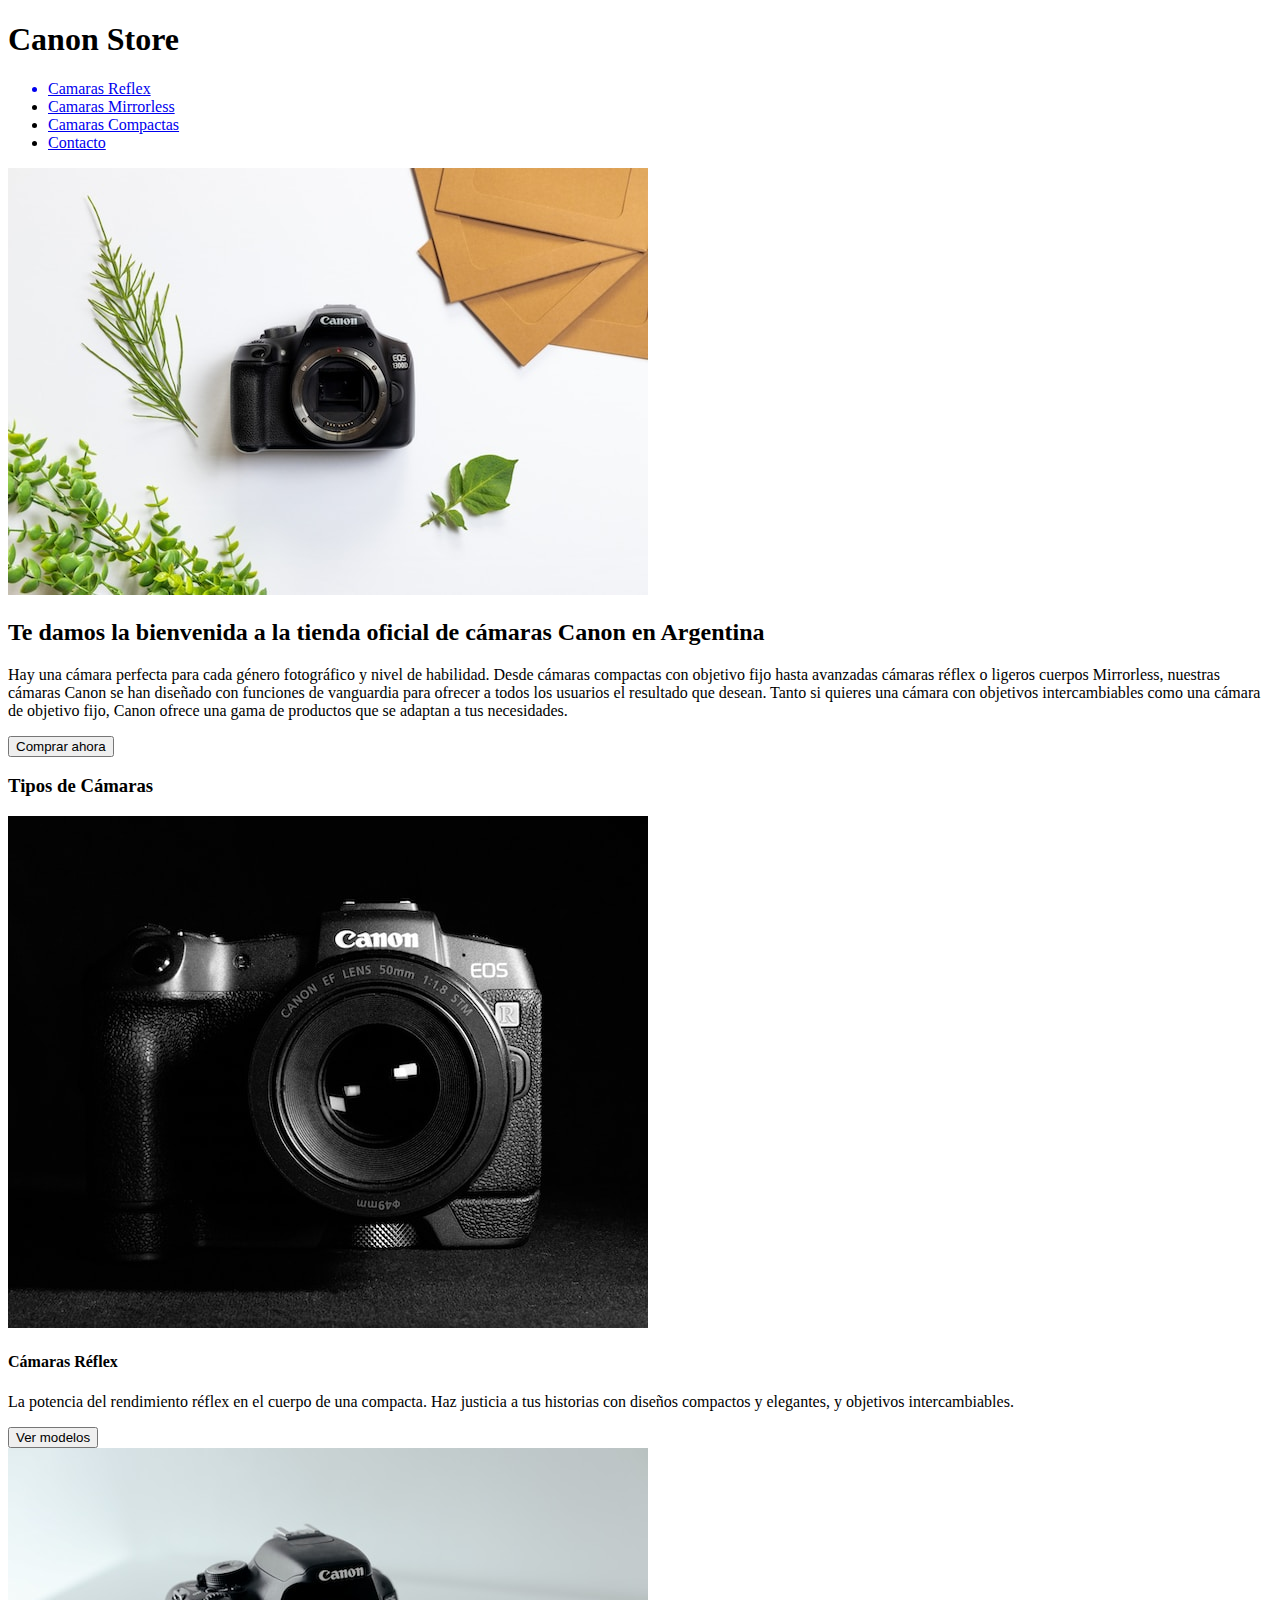
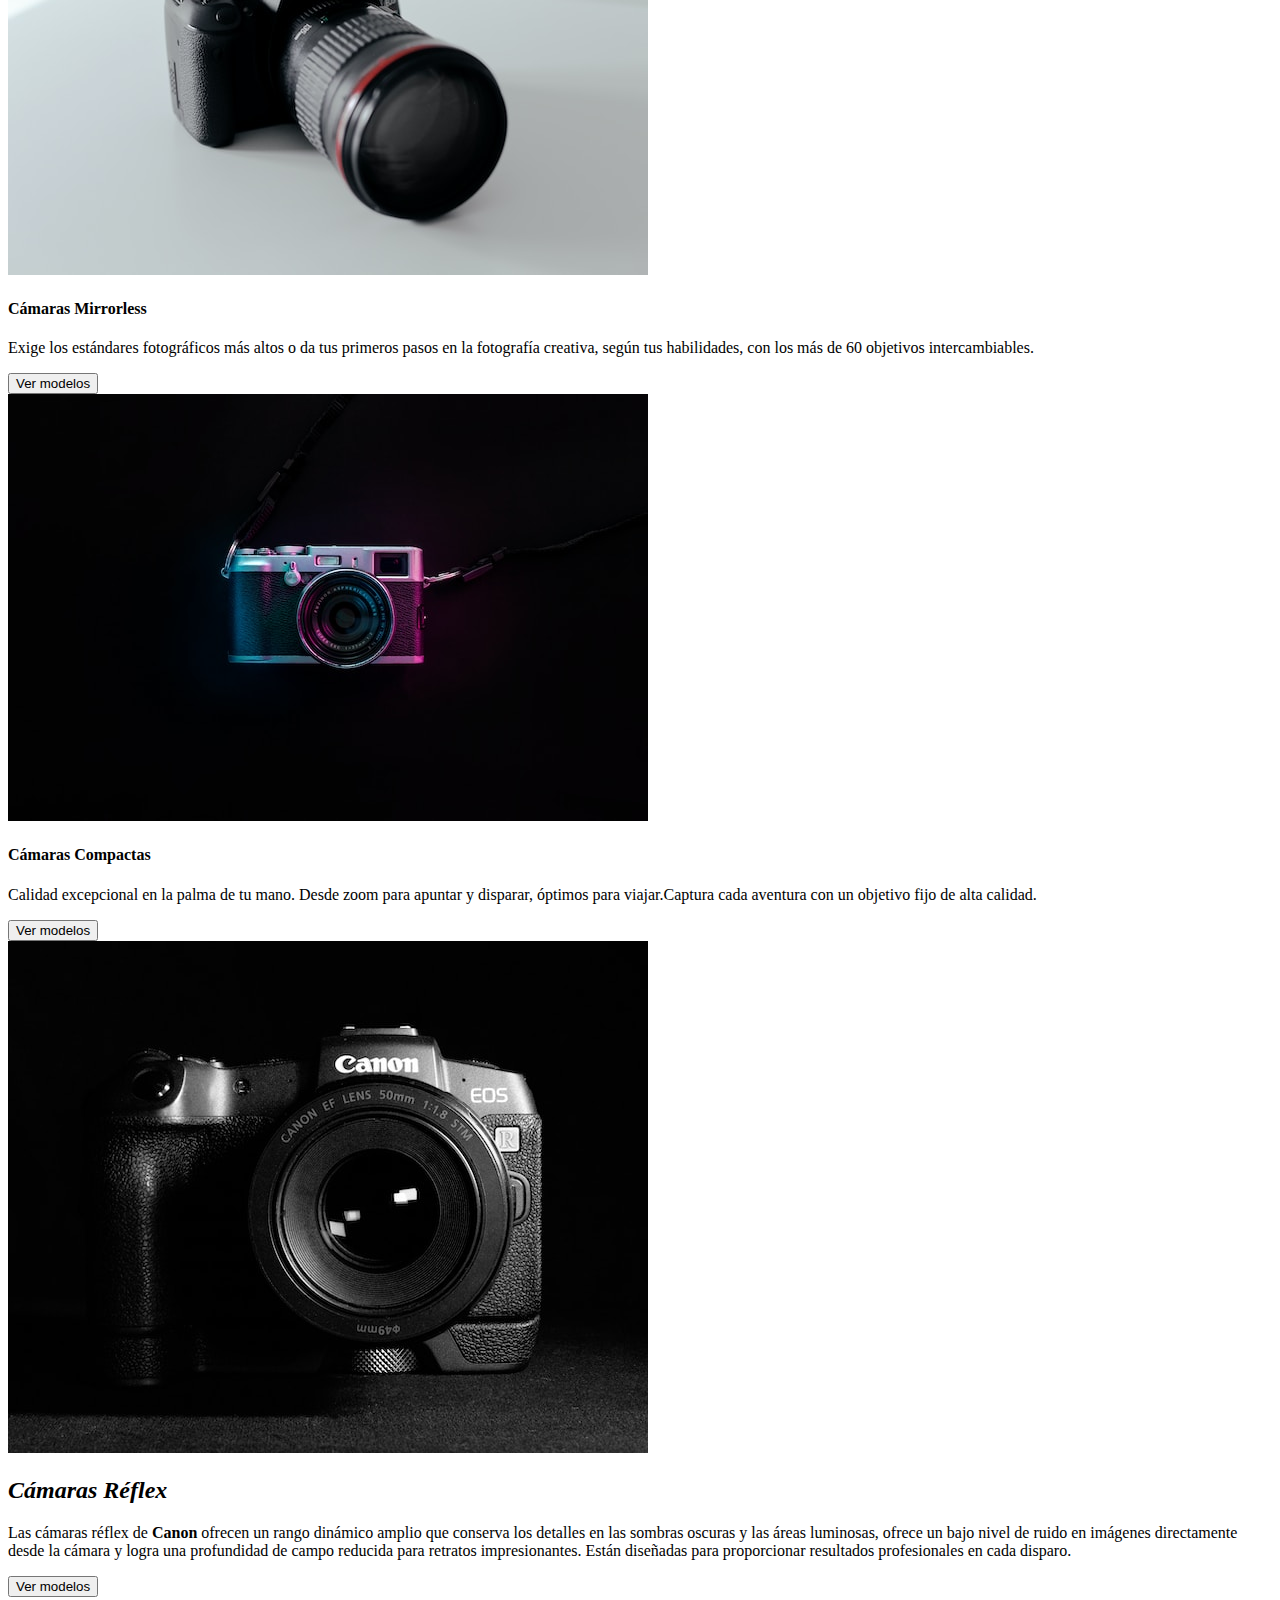
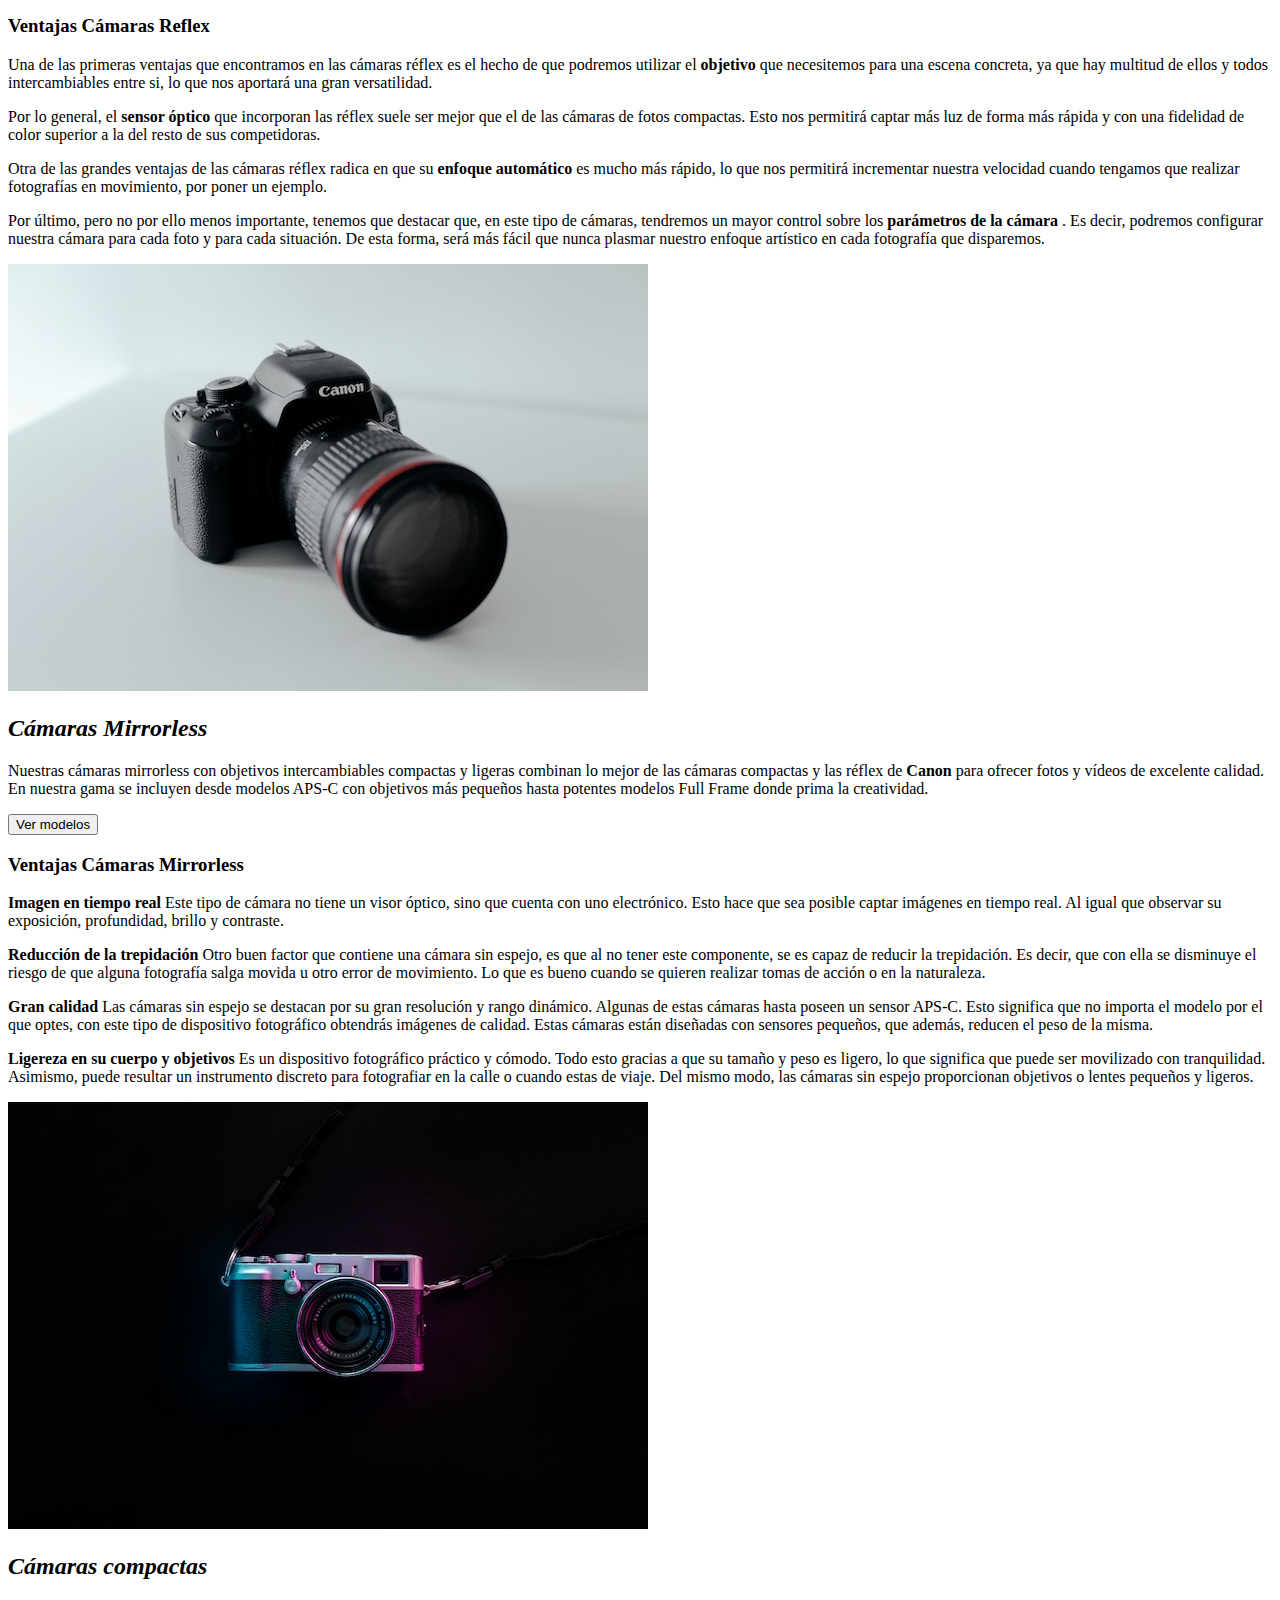
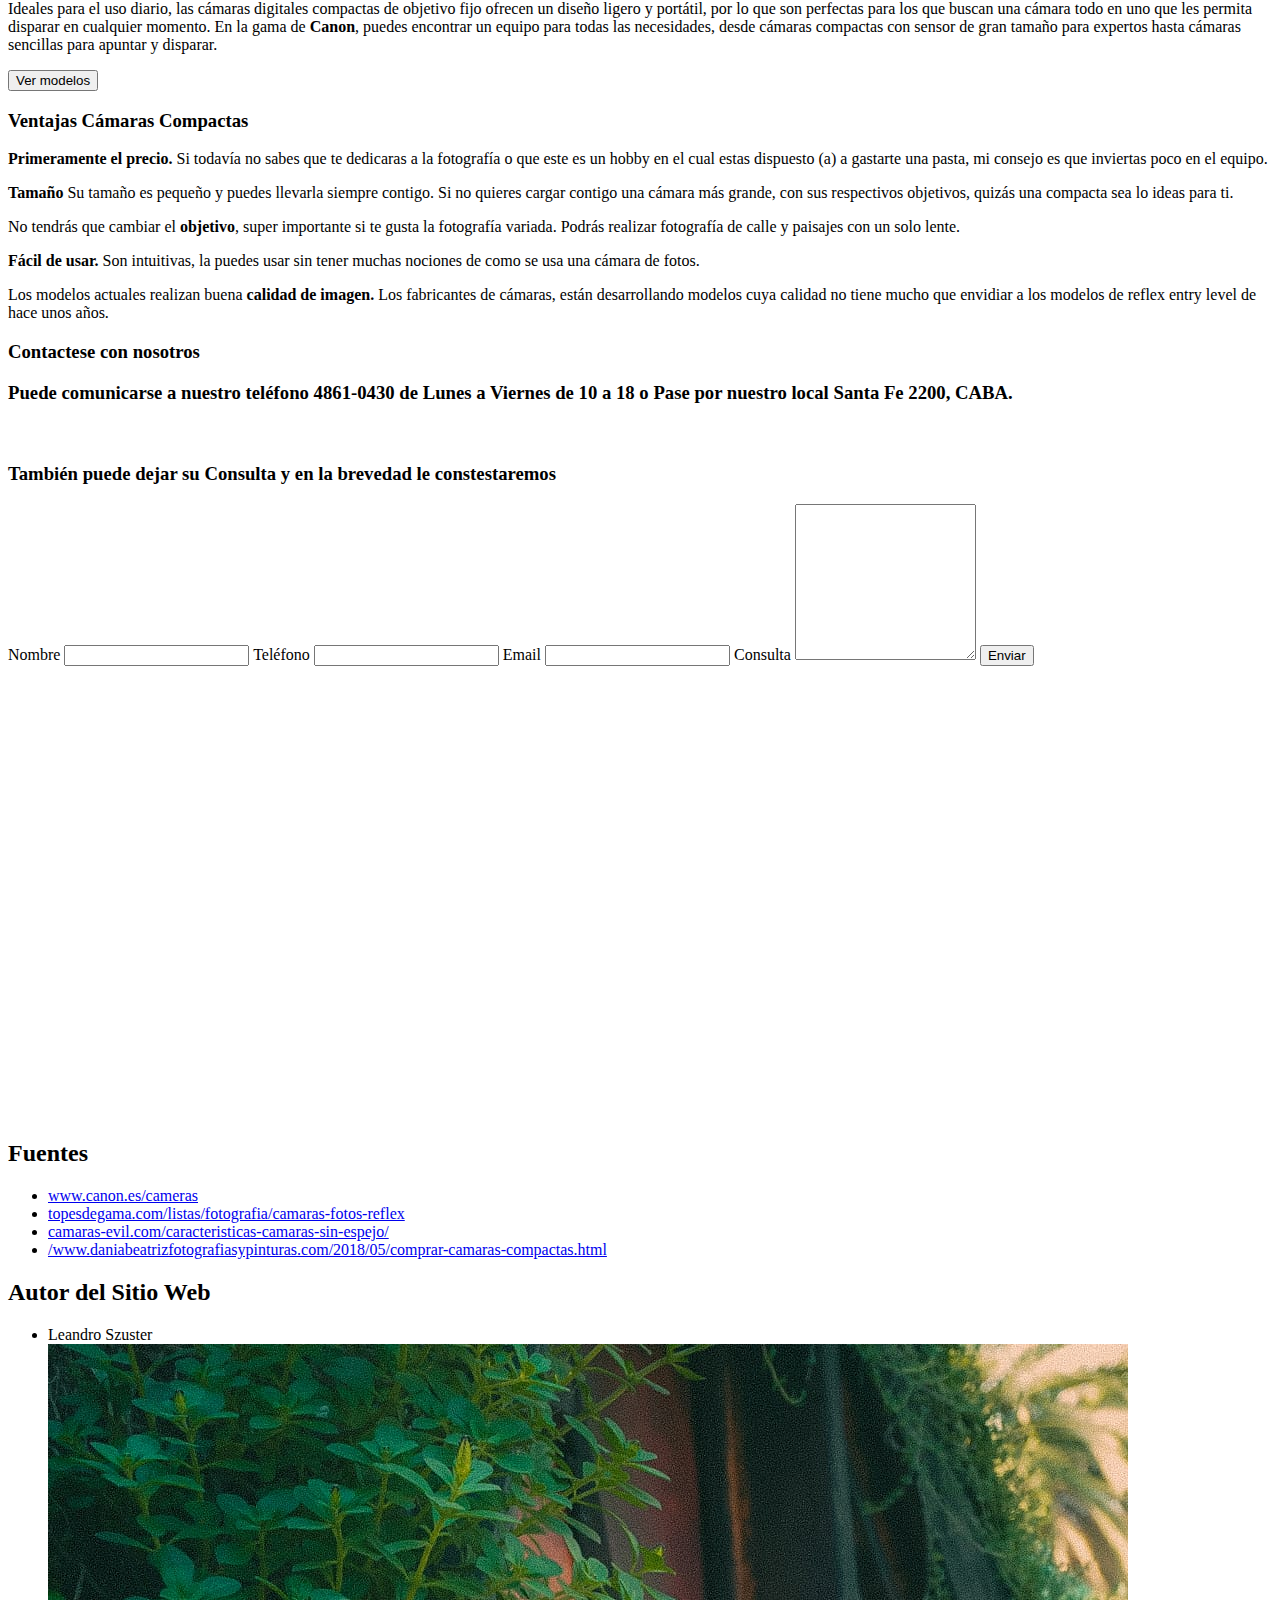
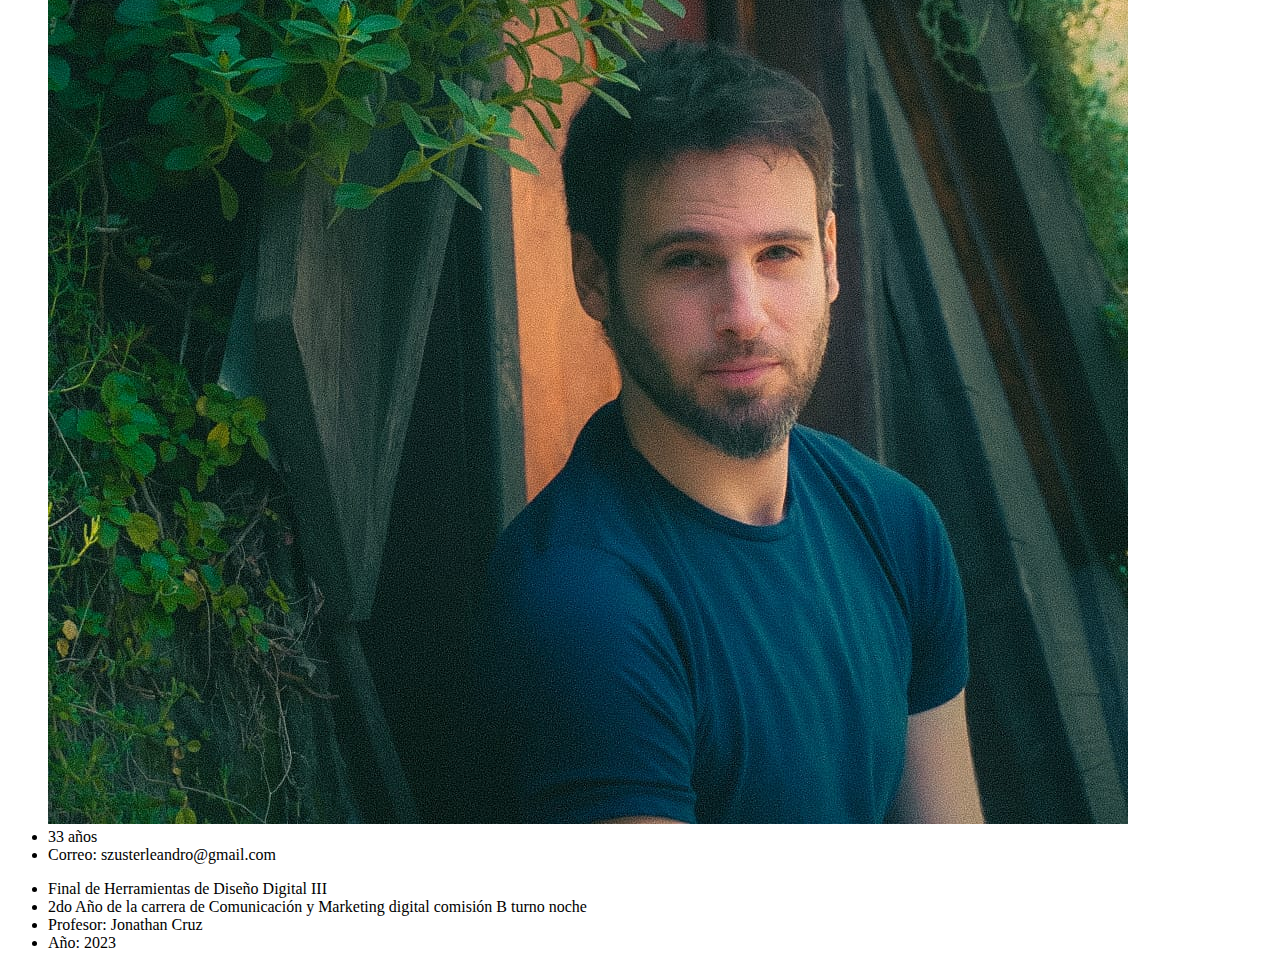
==== index.html @ a77a4d28 "Add files via upload" ====
<!DOCTYPE html>
<html lang="en">
<head>
    <meta charset="UTF-8">
    <meta http-equiv="X-UA-Compatible" content="IE=edge">
    <meta name="viewport" content="width=device-width, initial-scale=1.0">
    <title>Canon Store</title>
<link rel="stylesheet" href="estilos/estilos.css".css>
<link rel="icon" type="image/jpg" href="imagenes/favicon.png"/>
</head>

    <body>

        <Header>
        <h1>Canon Store</h1>
      

        
    
    <nav >
        <ul id="menu">
            <a href="#reflex">  <li>Camaras Reflex  </li></a>
            <li> <a href="#mirror">Camaras Mirrorless </a> </li>
            <li> <a href="#compact"> Camaras Compactas </a></li>
            <li><a href="#contacto"> Contacto </a></li>
            
        </ul>
    </nav>
    
    <div class="bienvenida"> 
        <div id="imagen-bienvenida">
    <img  src="imagenes/camara1.jpg" alt="">
</div>
<div id="texto-bienvenida">
    <h2>Te damos la bienvenida a la tienda oficial de cámaras Canon en Argentina</h2>
    <p>Hay una cámara perfecta para cada género fotográfico y nivel de habilidad. Desde cámaras compactas con objetivo fijo hasta avanzadas cámaras réflex o ligeros cuerpos Mirrorless, nuestras cámaras Canon se han diseñado con funciones de vanguardia para ofrecer a todos los usuarios el resultado que desean. Tanto si quieres una cámara con objetivos intercambiables como una cámara de objetivo fijo, Canon ofrece una gama de productos que se adaptan a tus necesidades.</p>
    <button id="botoncomprar"> Comprar ahora</button>
</div>
</div>

</Header>

<main>
 
    <section id="tipos-de-camaras">
        <h3>Tipos de Cámaras</h3>
        <div class="tiposdecamaras">
             <div>
        <img class="img2" src="imagenes/camarareflex.jpg" alt="camarareflex">
        <h4>Cámaras Réflex</h4></a>
        <p>La potencia del rendimiento réflex en el cuerpo de una compacta. Haz justicia a tus historias con diseños compactos y elegantes, y objetivos intercambiables.</p>
        <button class="boton-modelos">Ver modelos</button>
    </div>

           <div>
        <img class="img2" src="imagenes/camaramirror.jpg" alt="camaramirrorless">
        <h4>Cámaras Mirrorless</h4>
         <p>Exige los estándares fotográficos más altos o da tus primeros pasos en la fotografía creativa, según tus habilidades, con los más de 60 objetivos intercambiables.</p>
         <button class="boton-modelos">Ver modelos</button>
    </div>

    <div>
        <img src="imagenes/camaracompacta.jpg" alt="camaracompacta">
        <h4>Cámaras Compactas</h4>
        <p>Calidad excepcional en la palma de tu mano. Desde zoom para apuntar y disparar, óptimos para viajar.Captura cada aventura con un objetivo fijo de alta calidad.</p>
        <button class="boton-modelos">Ver modelos</button>

    </div>
    </div>

    



    </section>



    <section>

        <a id="reflex">  <div class="seccion-reflex"></a>
    
    <img class="img2" src="imagenes/camarareflex.jpg" alt="">

    <div>

    <h2><em>Cámaras Réflex</em> </h2>
    <p>Las cámaras réflex de <strong>Canon</strong>  ofrecen un rango dinámico amplio que conserva los detalles en las sombras oscuras y las áreas luminosas, ofrece un bajo nivel de ruido en imágenes directamente desde la cámara y logra una profundidad de campo reducida para retratos impresionantes. Están diseñadas para proporcionar resultados profesionales en cada disparo.</p> 
    <button class="boton-modelos">Ver modelos</button>
</div>

      </div>

    <h3>Ventajas Cámaras Reflex</h3>
    <div class="ventajas-reflex">
    <p> Una de las primeras ventajas que encontramos en las cámaras réflex es el hecho de que podremos utilizar el <strong> objetivo </strong>que necesitemos para una escena concreta, ya que hay multitud de ellos y todos intercambiables entre si, lo que nos aportará una gran versatilidad.

       <p> Por lo general, el <strong> sensor óptico </strong> que incorporan las réflex suele ser mejor que el de las cámaras de fotos compactas. Esto nos permitirá captar más luz de forma más rápida y con una fidelidad de color superior a la del resto de sus competidoras.</p>
        
        <p> Otra de las grandes ventajas de las cámaras réflex radica en que su <strong> enfoque automático </strong> es mucho más rápido, lo que nos permitirá incrementar nuestra velocidad cuando tengamos que realizar fotografías en movimiento, por poner un ejemplo.</p>

        <p> Por último, pero no por ello menos importante, tenemos que destacar que, en este tipo de cámaras, tendremos un mayor control sobre los <strong> parámetros de la cámara </strong>. Es decir, podremos configurar nuestra cámara para cada foto y para cada situación. De esta forma, será más fácil que nunca plasmar nuestro enfoque artístico en cada fotografía que disparemos. </p>
    </div>
    
    </section>

    <section>

       <a id="mirror"> <div class="seccion-mirrorless"></a>

            <div>
                  <img class="img2" src="imagenes/camaramirror.jpg" alt="">
                </div>
        <div>
    <h2><em>Cámaras Mirrorless</em> </h2>
    
    <p>Nuestras cámaras mirrorless con objetivos intercambiables compactas y ligeras combinan lo mejor de las cámaras compactas y las réflex de <strong>Canon</strong> para ofrecer fotos y vídeos de excelente calidad. En nuestra gama se incluyen desde modelos APS-C con objetivos más pequeños hasta potentes modelos Full Frame donde prima la creatividad.
    </p>
    <button class="boton-modelos">Ver modelos</button>
</div>

</div>
    <h3>Ventajas Cámaras Mirrorless</h3>
    <div class="ventajas-mirrorless">
        <p> <strong> Imagen en tiempo real</strong>
            Este tipo de cámara no tiene un visor óptico, sino que cuenta con uno electrónico. Esto hace que sea posible captar imágenes en tiempo real. Al igual que observar su exposición, profundidad, brillo y contraste.
        </p>
    
            <p><strong> Reducción de la trepidación </strong>
                Otro buen factor que contiene una cámara sin espejo, es que al no tener este componente, se es capaz de reducir la trepidación. Es decir, que con ella se disminuye el riesgo de que alguna fotografía salga movida u otro error de movimiento. Lo que es bueno cuando se quieren realizar tomas de acción o en la naturaleza.</p>
            
            <p><strong> Gran calidad</strong>
                Las cámaras sin espejo se destacan por su gran resolución y rango dinámico. Algunas de estas cámaras hasta poseen un sensor APS-C. Esto significa que no importa el modelo por el que optes, con este tipo de dispositivo fotográfico obtendrás imágenes de calidad.
                
                Estas cámaras están diseñadas con sensores pequeños, que además, reducen el peso de la misma.</p>
    
            <p><strong> Ligereza en su cuerpo y objetivos</strong>
                Es un dispositivo fotográfico práctico y cómodo. Todo esto gracias a que su tamaño y peso es ligero, lo que significa que puede ser movilizado con tranquilidad. Asimismo, puede resultar un instrumento discreto para fotografiar en la calle o cuando estas de viaje.
                
                Del mismo modo, las cámaras sin espejo proporcionan objetivos o lentes pequeños y ligeros. </p>
            </div>

            </section>

            <section>
              
           <a id="compact"> <div class="seccion-compacta"> </a>
                <div>
                <img src="imagenes/camaracompacta.jpg" alt="">
            </div>

             <div>
    <h2><em>Cámaras compactas</em> </h2>
 
    <p>Ideales para el uso diario, las cámaras digitales compactas de objetivo fijo ofrecen un diseño ligero y portátil, por lo que son perfectas para los que buscan una cámara todo en uno que les permita disparar en cualquier momento. En la gama de <strong>Canon</strong>, puedes encontrar un equipo para todas las necesidades, desde cámaras compactas con sensor de gran tamaño para expertos hasta cámaras sencillas para apuntar y disparar.</p>
    <button class="boton-modelos">Ver modelos</button>
</div>
</div>

    <h3>Ventajas Cámaras Compactas</h3>

    <div class="ventajas-compactas">
       
        <p> <strong>  Primeramente el precio.</strong> Si todavía no sabes que te dedicaras a la fotografía o que este es un hobby en el cual estas dispuesto (a) a gastarte una pasta, mi consejo es que inviertas poco en el equipo.</p>
            
            <p><strong> Tamaño</strong>
                Su tamaño es pequeño y puedes llevarla siempre contigo. Si no quieres cargar contigo una cámara más grande, con sus respectivos objetivos, quizás una compacta sea lo ideas para ti.</p>
    
            <p>No tendrás que cambiar el <strong> objetivo</strong>, super importante si te gusta la fotografía variada. Podrás realizar fotografía de calle y paisajes con un solo lente. </p>

            <p><strong>Fácil de usar.</strong>  Son intuitivas, la puedes usar sin tener muchas nociones de como se usa una cámara de fotos. </p>

            <p>
                Los modelos actuales realizan buena <strong> calidad de imagen.</strong> Los fabricantes de cámaras, están desarrollando modelos cuya calidad no tiene mucho que envidiar a los modelos de reflex entry level de hace unos años. 
            </p>
        </div>
    </section>
  
           <section>
           <a id="contacto"> <div class="contacto"> </a>

        
        <div class="col">
            <h3>Contactese con nosotros<h3>
                <p>Puede comunicarse a nuestro teléfono
                4861-0430
                de Lunes a Viernes de 10 a 18
                o
                Pase por nuestro local
                Santa Fe 2200, CABA. </p> <br>
              <p>  También puede dejar su Consulta
                y en la brevedad le constestaremos</p>

        </div>
        <div class="col"> 
           
            <form action="gracias.html">
                <label for="">Nombre</label>
                <input type="text">
                <label for="">Teléfono</label>
                <input type="tel">
                <label for=""> Email</label>
                <input type="email">
                <label for="">Consulta</label>
                <textarea name="" id="" cols="20" rows="10"></textarea>
                <button type="submit">Enviar</button>
            </form>
        </div> 
        <div>
            <iframe src="https://www.google.com/maps/embed?pb=!1m18!1m12!1m3!1d3284.356593207144!2d-58.40147992487071!3d-34.595143357044286!2m3!1f0!2f0!3f0!3m2!1i1024!2i768!4f13.1!3m3!1m2!1s0x95bcca96e60a94d9%3A0x4f2cb0b47aa2567d!2sAv.%20Sta.%20Fe%202200%2C%20C1113%20CABA!5e0!3m2!1ses!2sar!4v1688430462294!5m2!1ses!2sar" width="100%" height="450" style="border:0;" allowfullscreen="" loading="lazy" referrerpolicy="no-referrer-when-downgrade"></iframe>
        </div>
    </div>

    </section>
    </section>

</main>
    
<footer>
        <h2>Fuentes</h2>
        <ul class="fuentes">
            <li><a href="https://www.canon.es/cameras/"  target="_blank"> www.canon.es/cameras</a></li>
            <li><a href="https://topesdegama.com/listas/fotografia/camaras-fotos-reflex"  target="_blank">topesdegama.com/listas/fotografia/camaras-fotos-reflex</a></li>
            <li><a href="https://camaras-evil.com/caracteristicas-camaras-sin-espejo/"  target="_blank">camaras-evil.com/caracteristicas-camaras-sin-espejo/</a></li>
            <li><a href="https://www.daniabeatrizfotografiasypinturas.com/2018/05/comprar-camaras-compactas.html"  target="_blank">/www.daniabeatrizfotografiasypinturas.com/2018/05/comprar-camaras-compactas.html</a></li>
        </ul>
   

    <div class="autor">

        <h2>Autor del Sitio Web</h2>
        <ul>
            <li>Leandro Szuster</li>
            <img id="fotoautor" src="imagenes/yo.jpeg" alt="">
            <li>33 años</li>
            <li>Correo: szusterleandro@gmail.com</li>
        </ul>
    </div>

    <div>
        <ul class="ultimos">
            <li>Final de Herramientas de Diseño Digital III  </li>
            <li>2do Año de la carrera de Comunicación y Marketing digital comisión B turno noche</li>
            <li>Profesor: Jonathan Cruz</li>
            <li>Año: 2023</li>
        </ul>
    </div>

    </footer>





    
    
    
</body>
</html>
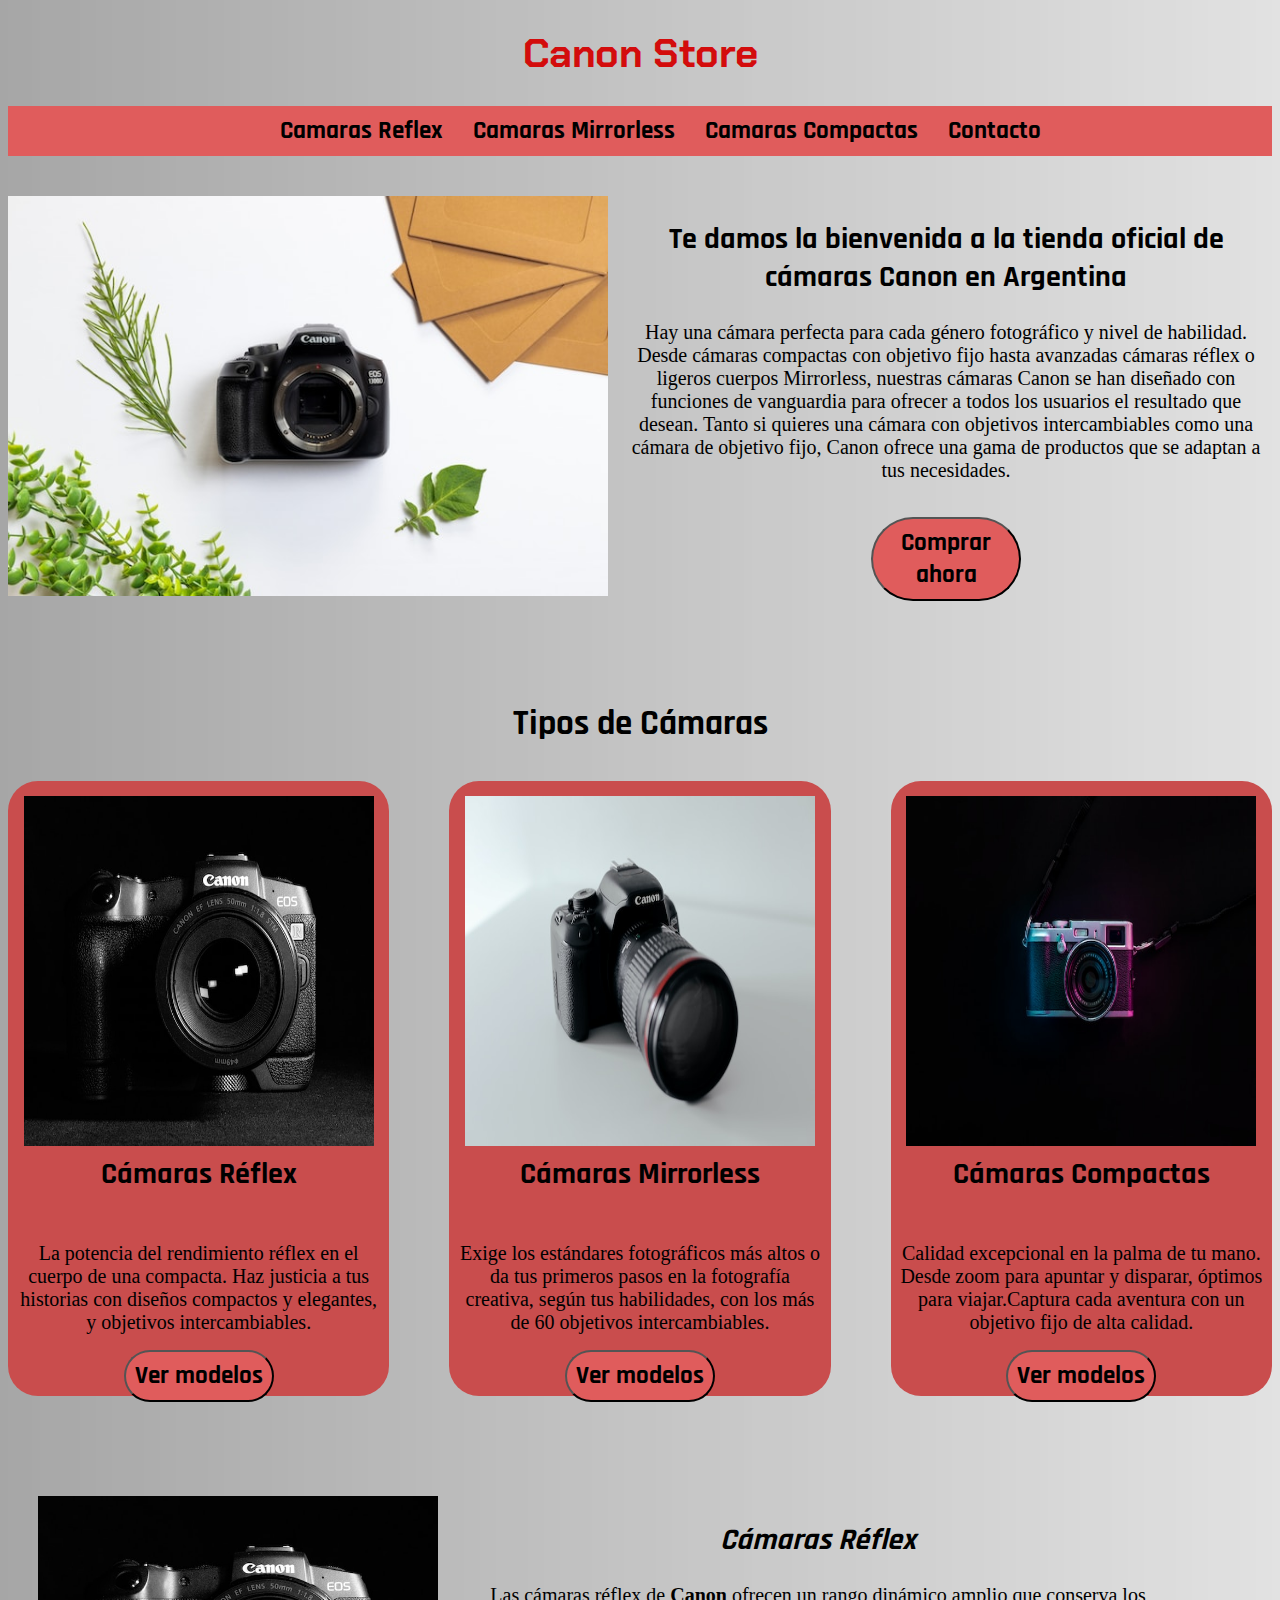
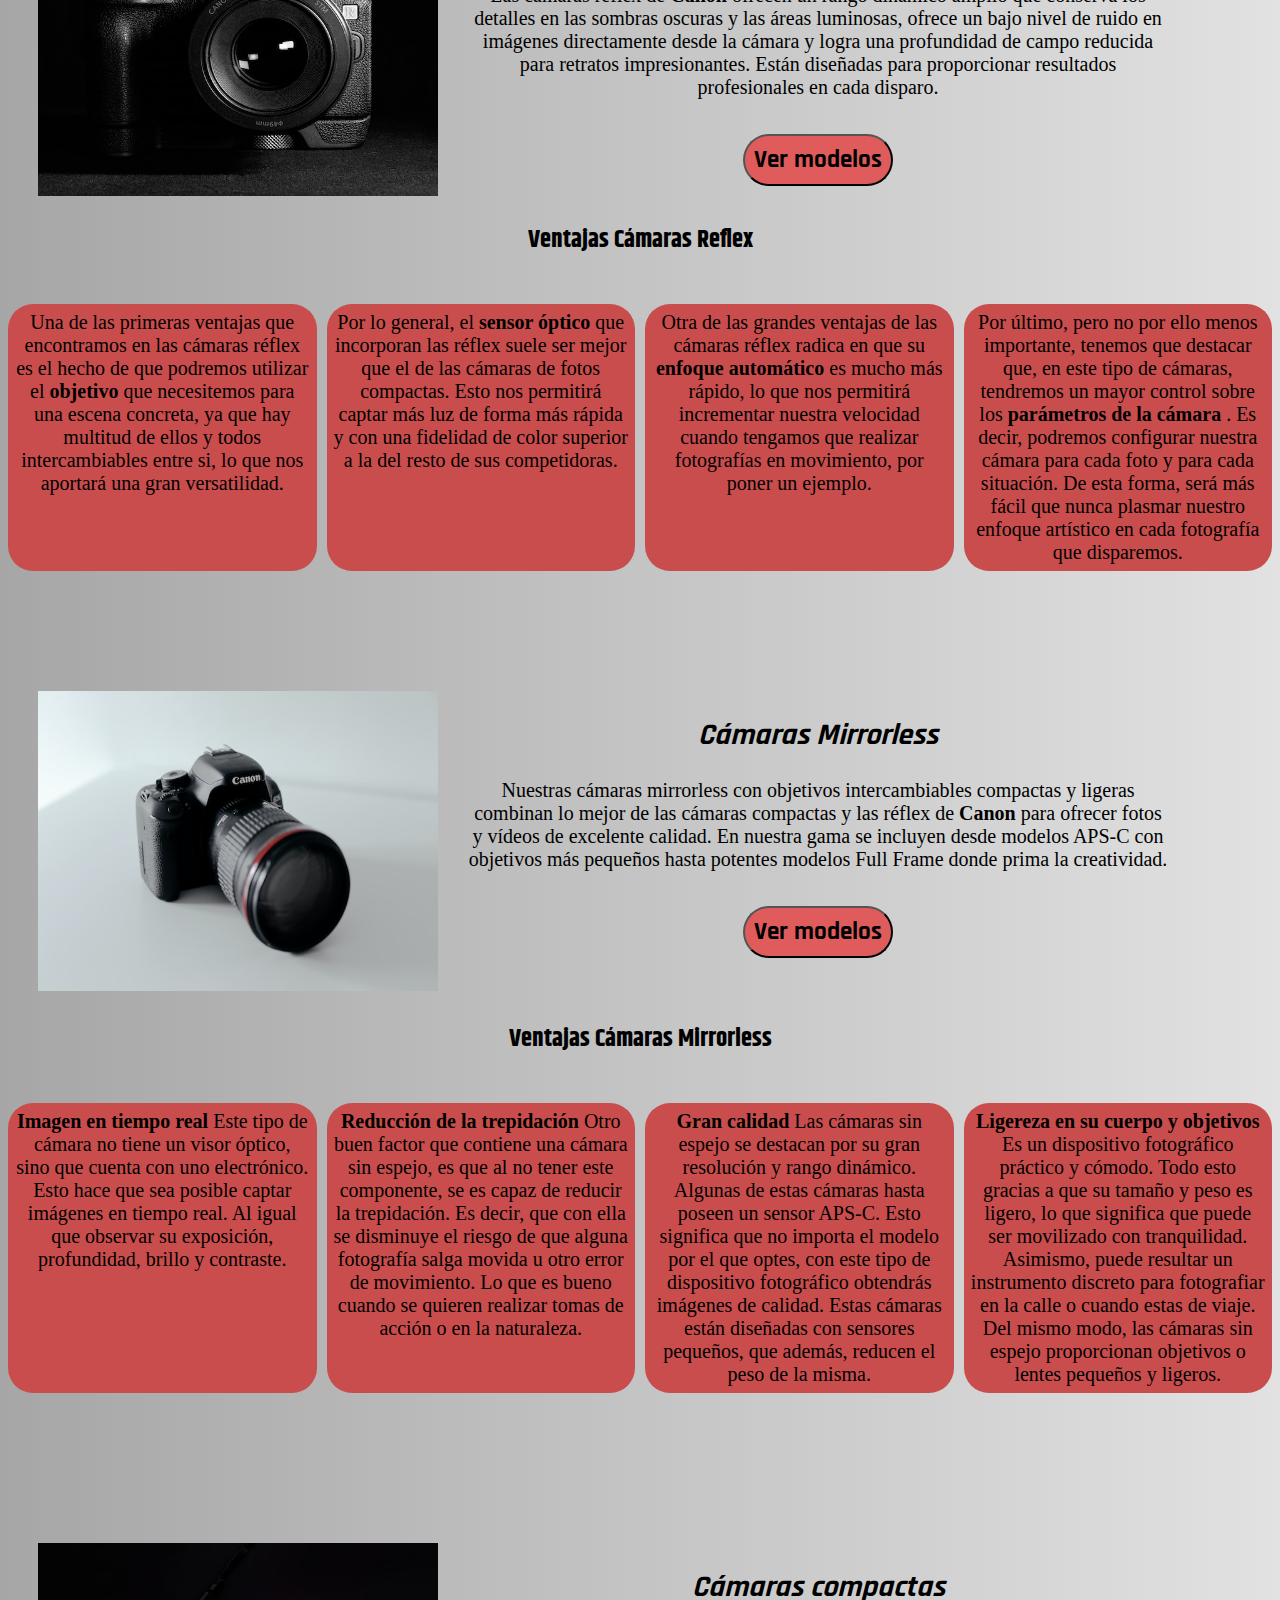
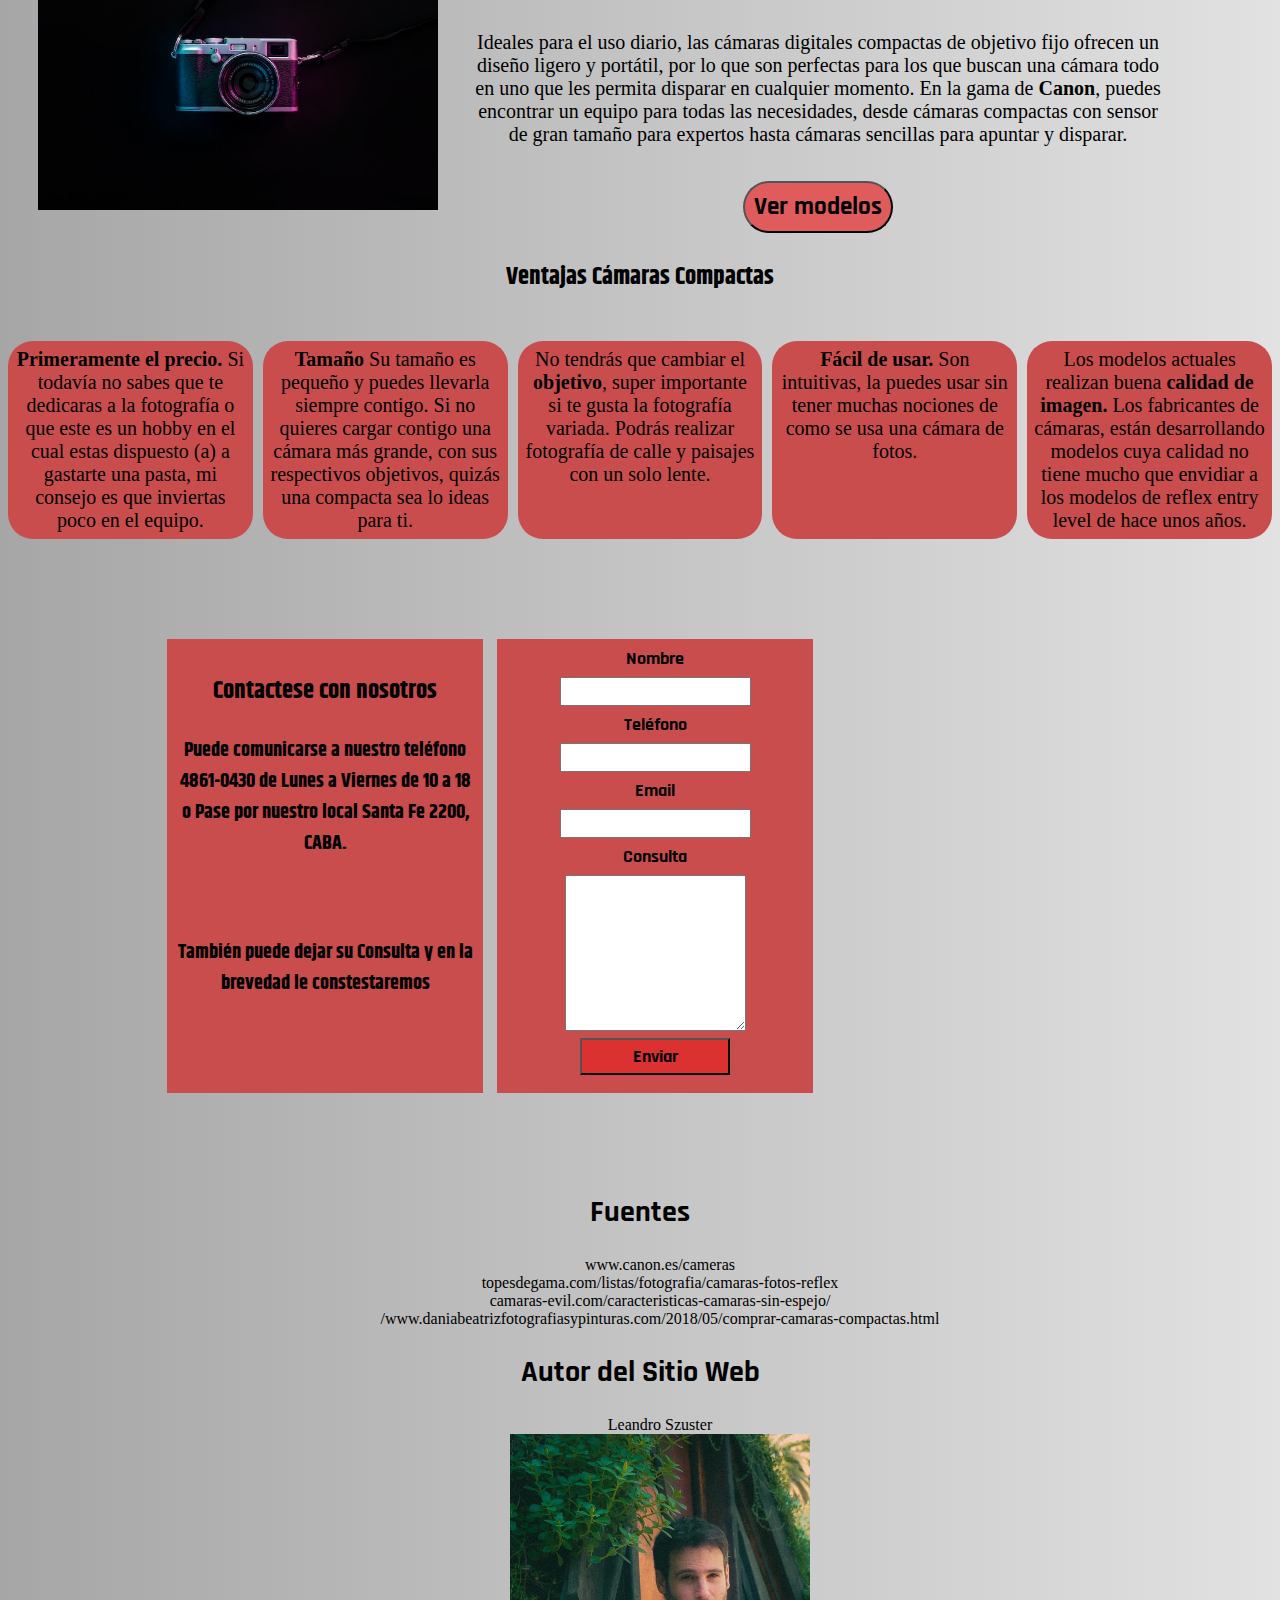
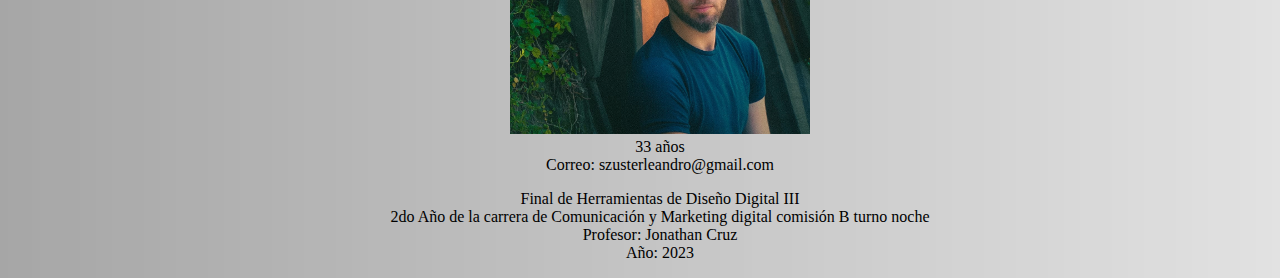
==== commit bec6873b: "Update index.html" ====
--- a/index.html
+++ b/index.html
@@ -5,7 +5,7 @@
     <meta http-equiv="X-UA-Compatible" content="IE=edge">
     <meta name="viewport" content="width=device-width, initial-scale=1.0">
     <title>Canon Store</title>
-<link rel="stylesheet" href="estilos/estilos.css".css>
+<link rel="stylesheet" href="estilos.css".css>
 <link rel="icon" type="image/jpg" href="imagenes/favicon.png"/>
 </head>
 
@@ -256,4 +256,4 @@
     
     
 </body>
-</html>+</html>
--- a/estilos.css
+++ b/estilos.css
@@ -0,0 +1,266 @@
+@import url('https://fonts.googleapis.com/css2?family=Chakra+Petch&display=swap');
+
+@import url('https://fonts.googleapis.com/css2?family=Rajdhani:wght@500&display=swap');
+
+@import url('https://fonts.googleapis.com/css2?family=Khand:wght@600&family=Rajdhani:wght@500&display=swap');
+
+* {   text-align: center;
+    }
+    
+
+h1 { font-family: 'Chakra Petch', sans-serif;
+    font-size: 40px; color: rgb(211, 12, 12);
+}
+
+h2  { font-family: 'Rajdhani', sans-serif;
+    font-size: 30px;
+}
+
+h3 { font-family: 'Khand', sans-serif;
+    font-size: 25px;
+}
+
+p { font-size: 20px;   }
+
+body { background-color: rgb(190, 189, 189);
+     background-image: url(../imagenes/fondo.jpg);}
+
+a { color: black;
+      text-decoration: none;}
+
+
+
+#menu  {  height: 50px;
+    list-style: none;
+    display: flex;
+    flex-direction: row;
+    align-items: center;
+    background-color: rgb(224, 92, 92);
+    justify-content: center;
+    gap: 30px;     
+}
+#menu li {   font-size: 25px;
+    font-weight: 700;
+    font-family: 'Rajdhani', sans-serif;
+           
+}
+#menu a:hover {   color: white;
+}
+
+.bienvenida {  display: flex;
+flex-direction: row;
+justify-content: center;
+margin-top: 40px;
+  }
+  .bienvenida img {   width: 600px;
+    margin-right: 12px;
+  }
+  
+  
+  #botoncomprar {  background-color: rgb(224, 92, 92);
+                    font-size: 25px;
+                    font-family: 'Rajdhani', sans-serif;
+                     font-weight: 700;
+                    border-radius: 50px;
+                margin-top: 15px;
+            padding: 8px;}
+
+                    #botoncomprar:hover  {   background-color:  rgb(255, 0, 0);
+                        color: white;
+                    }
+
+#tipos-de-camaras { margin-top: 100px;
+}
+#tipos-de-camaras h3 { font-size: 35px;
+                       font-family: 'Rajdhani', sans-serif ;
+                       
+}
+
+#tipos-de-camaras h4  { font-size: 30px;
+    font-family: 'Rajdhani', sans-serif ;
+    font-weight: 700;
+    margin-top: 5px;
+    
+}
+
+#tipos-de-camaras p
+  { padding: 9px;
+    margin-bottom: -8px;
+}
+
+
+
+
+    .tiposdecamaras { display: flex;
+         flex-direction:row ;
+         justify-content: center;
+         gap: 60px;
+    }
+
+    .tiposdecamaras div { height: 600px;
+                          width: 400px;
+                          background-color: rgb(201, 77, 77);
+                          padding-top: 15px ;
+                          border-radius: 30px;
+}
+
+    .tiposdecamaras img { width: 350px;
+                          height: 350px;
+   }
+
+   .seccion-reflex { margin-top: 100px;
+    display: flex;
+    flex-direction: row;
+    gap: 30px;
+   }
+
+   .seccion-reflex img { width: 400px;
+                        
+}
+.seccion-reflex p { width: 700px;
+  
+                        
+}
+
+.ventajas-reflex { display: flex;
+    justify-content: center;
+    gap: 10px;
+
+}
+                        
+.ventajas-reflex p { width: 300px;
+    justify-content: center;
+    background-color: rgb(201, 77, 77);
+    padding: 7px;
+    border-radius: 25px;
+}
+
+
+.seccion-mirrorless { margin-top: 100px;
+    display: flex;
+    flex-direction: row;
+    gap: 30px;
+   }
+
+   .seccion-mirrorless img { width: 400px;
+                        
+}
+.seccion-mirrorless p { width: 700px;
+  
+                        
+}
+
+.ventajas-mirrorless { display: flex;
+    justify-content: center;
+    gap: 10px;
+
+}
+                        
+.ventajas-mirrorless p { width: 300px;
+    justify-content: center;
+    background-color: rgb(201, 77, 77);
+    padding: 7px;
+    border-radius: 25px;
+    margin-bottom: 50px;
+}
+
+.seccion-compacta { margin-top: 100px;
+    display: flex;
+    flex-direction: row;
+    gap: 30px;
+   }
+
+   .seccion-compacta img { width: 400px;
+                        
+}
+.seccion-compacta p { width: 700px;
+  
+                        
+}
+
+
+.ventajas-compactas { display: flex;
+    justify-content: center;
+    gap: 10px;
+
+}
+                        
+.ventajas-compactas p { width: 300px;
+    justify-content: center;
+    background-color: rgb(201, 77, 77);
+    padding: 7px;
+    border-radius: 25px;
+    margin-bottom: 50px;
+}
+
+.boton-modelos  {  background-color: rgb(224, 92, 92);
+    font-size: 25px;
+    font-family: 'Rajdhani', sans-serif;
+     font-weight: 700;
+    border-radius: 50px;
+margin-top: 15px;
+padding: 8px;   }
+.boton-modelos:hover  {   background-color:  rgb(255, 0, 0);
+    color: white;
+        }
+
+
+                        
+
+.img2   { height: 300px;
+        width: 300px;  }
+
+        #fotoautor { height: 300px;
+            width: 300px;  }
+
+
+.contacto { display: flex; 
+    flex-direction: row;
+    justify-content: center;
+    gap: 14px;
+    margin-top: 50px;
+margin-bottom: 100px;}
+
+       
+ 
+   .col  {  background-color:  rgb(201, 77, 77);
+            width: 300px;
+            gap: 6px;
+            padding: 8px;
+             }
+
+             input { padding: 5px; }
+
+
+            form { display: flex; 
+                     flex-direction: column;   
+                     justify-content: center; 
+                     align-items: center;
+                  gap: 7px;
+                font-family: 'Rajdhani', sans-serif;
+            font-weight: 700;
+        font-size: large;}
+
+
+             button { padding: 5px; background-color: rgb(219, 49, 49);
+                font-family: 'Rajdhani', sans-serif;
+            font-weight: 700;
+        font-size: large;
+                width: 150px;
+             }
+
+             button:hover{background-color: rgb(139, 16, 16);}
+
+
+.fuentes li { list-style: none; }
+
+
+.autor li { list-style: none; }
+
+.ultimos li { list-style: none; }
+
+
+
+            
+    
+
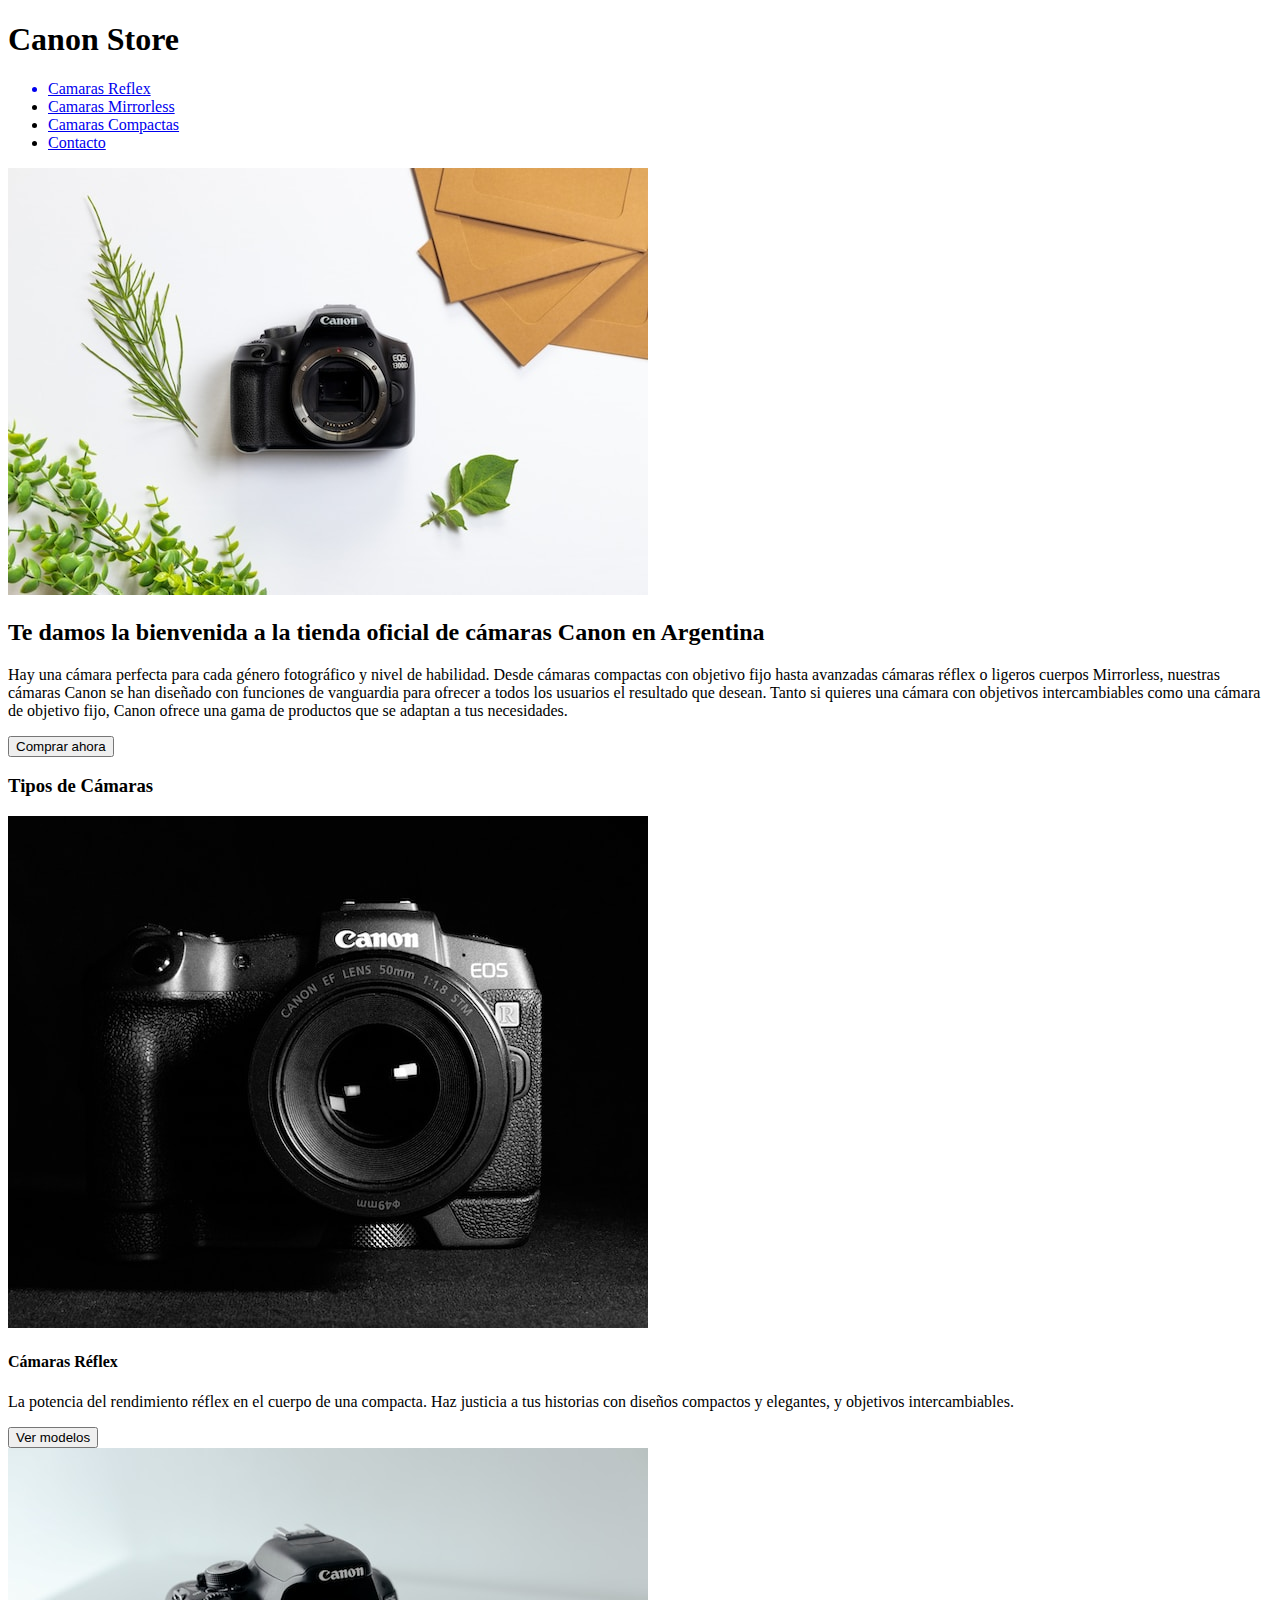
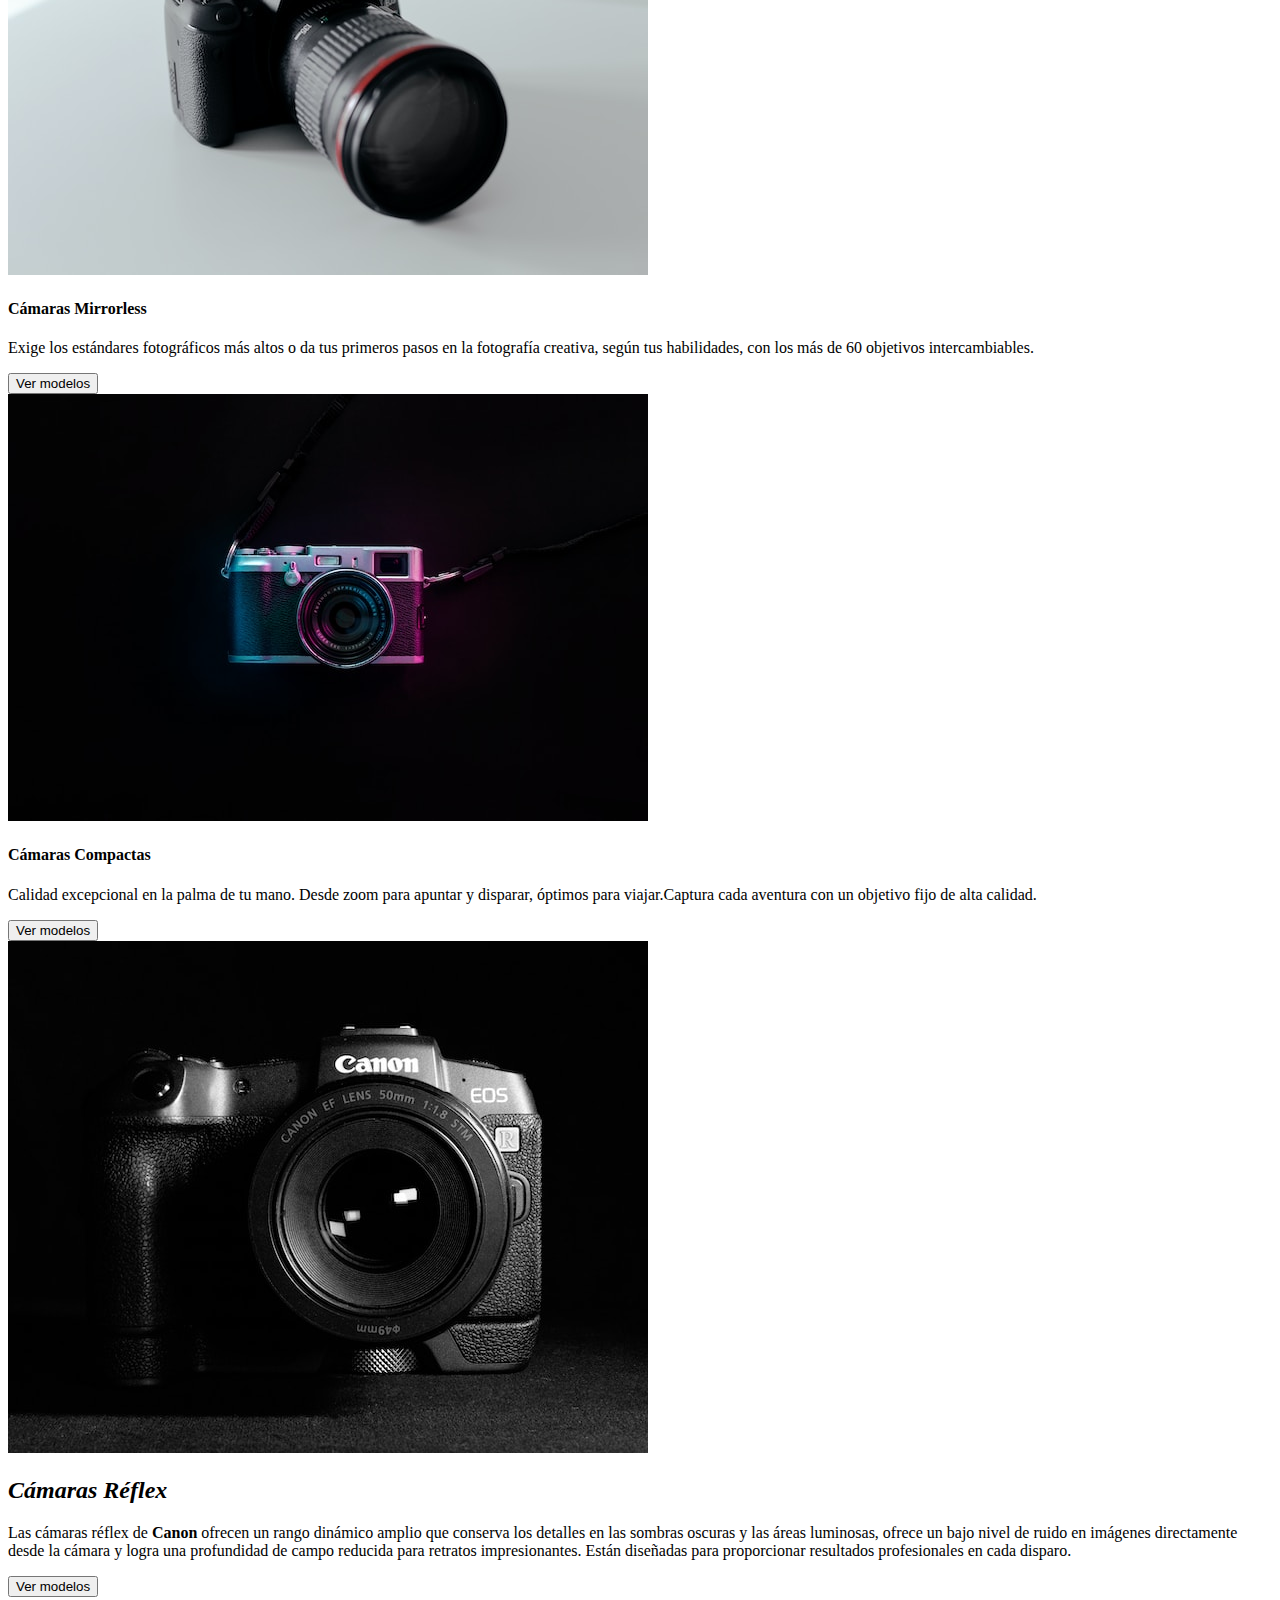
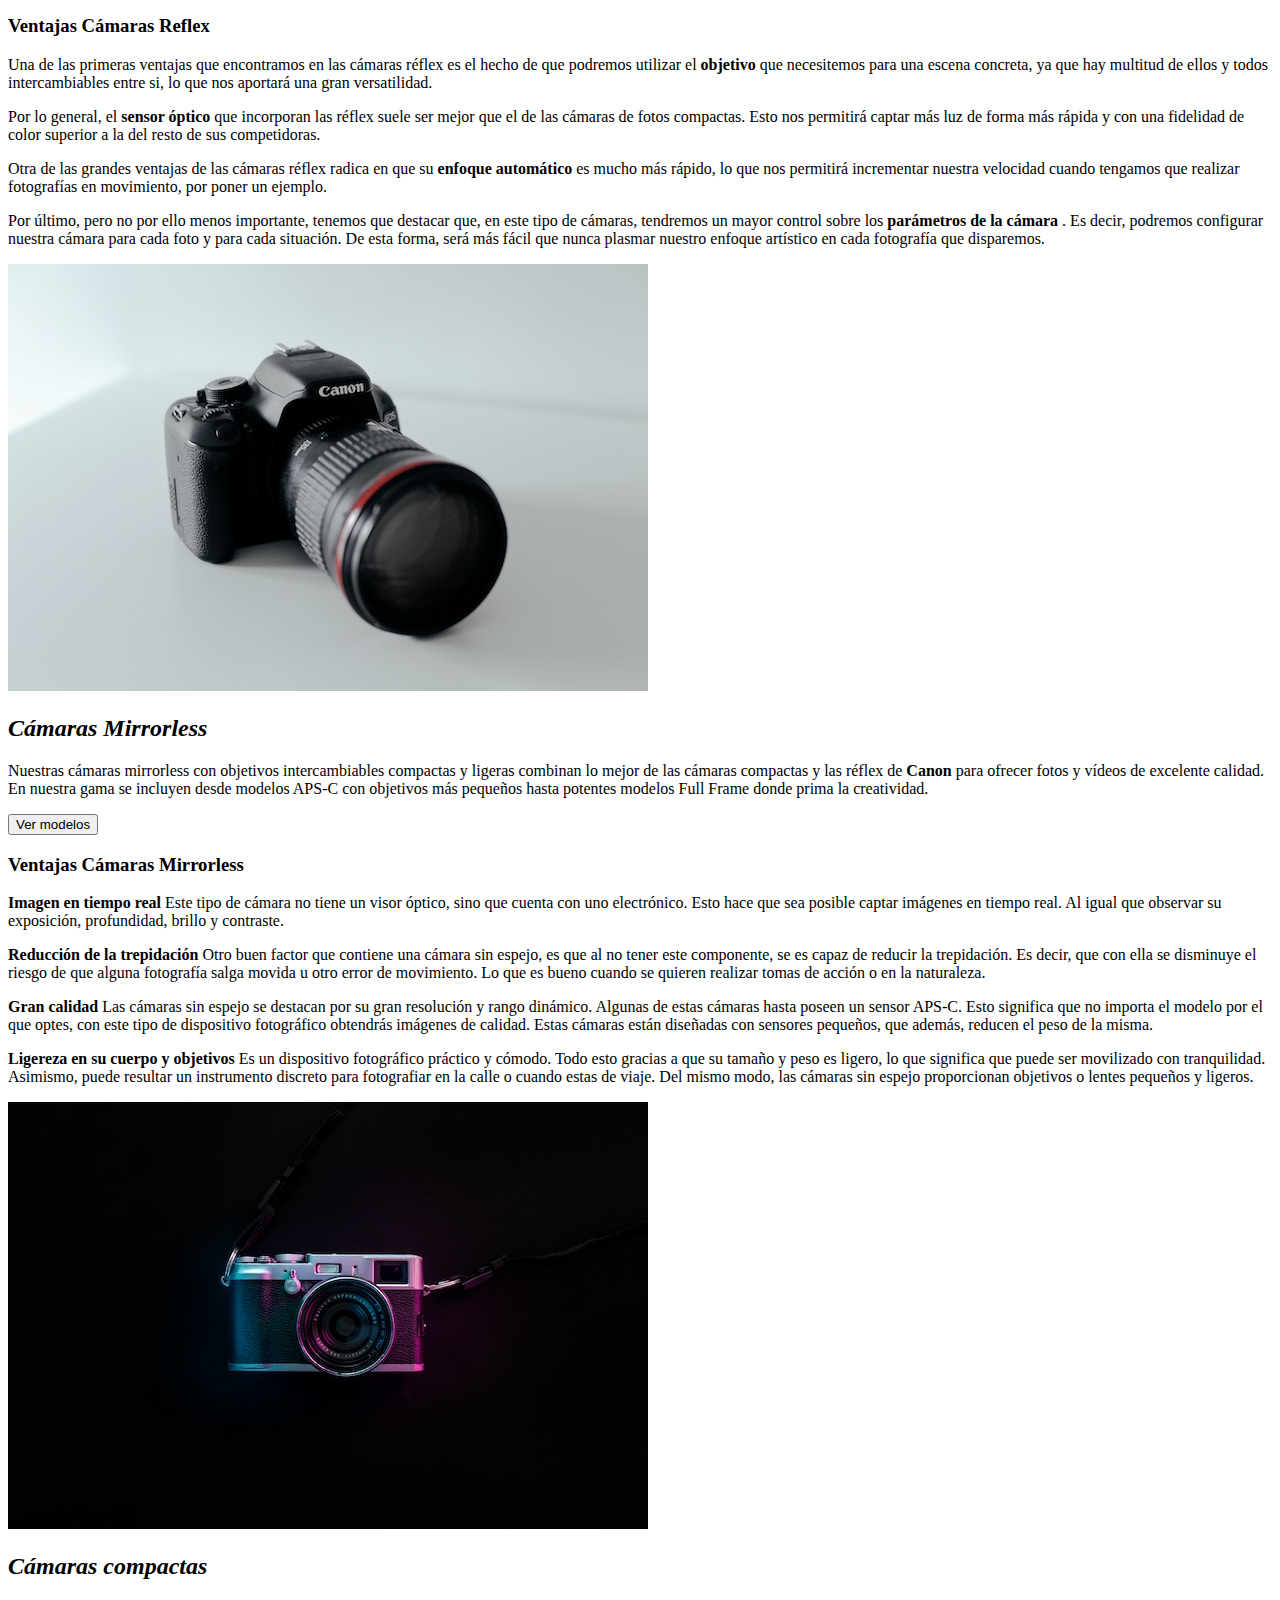
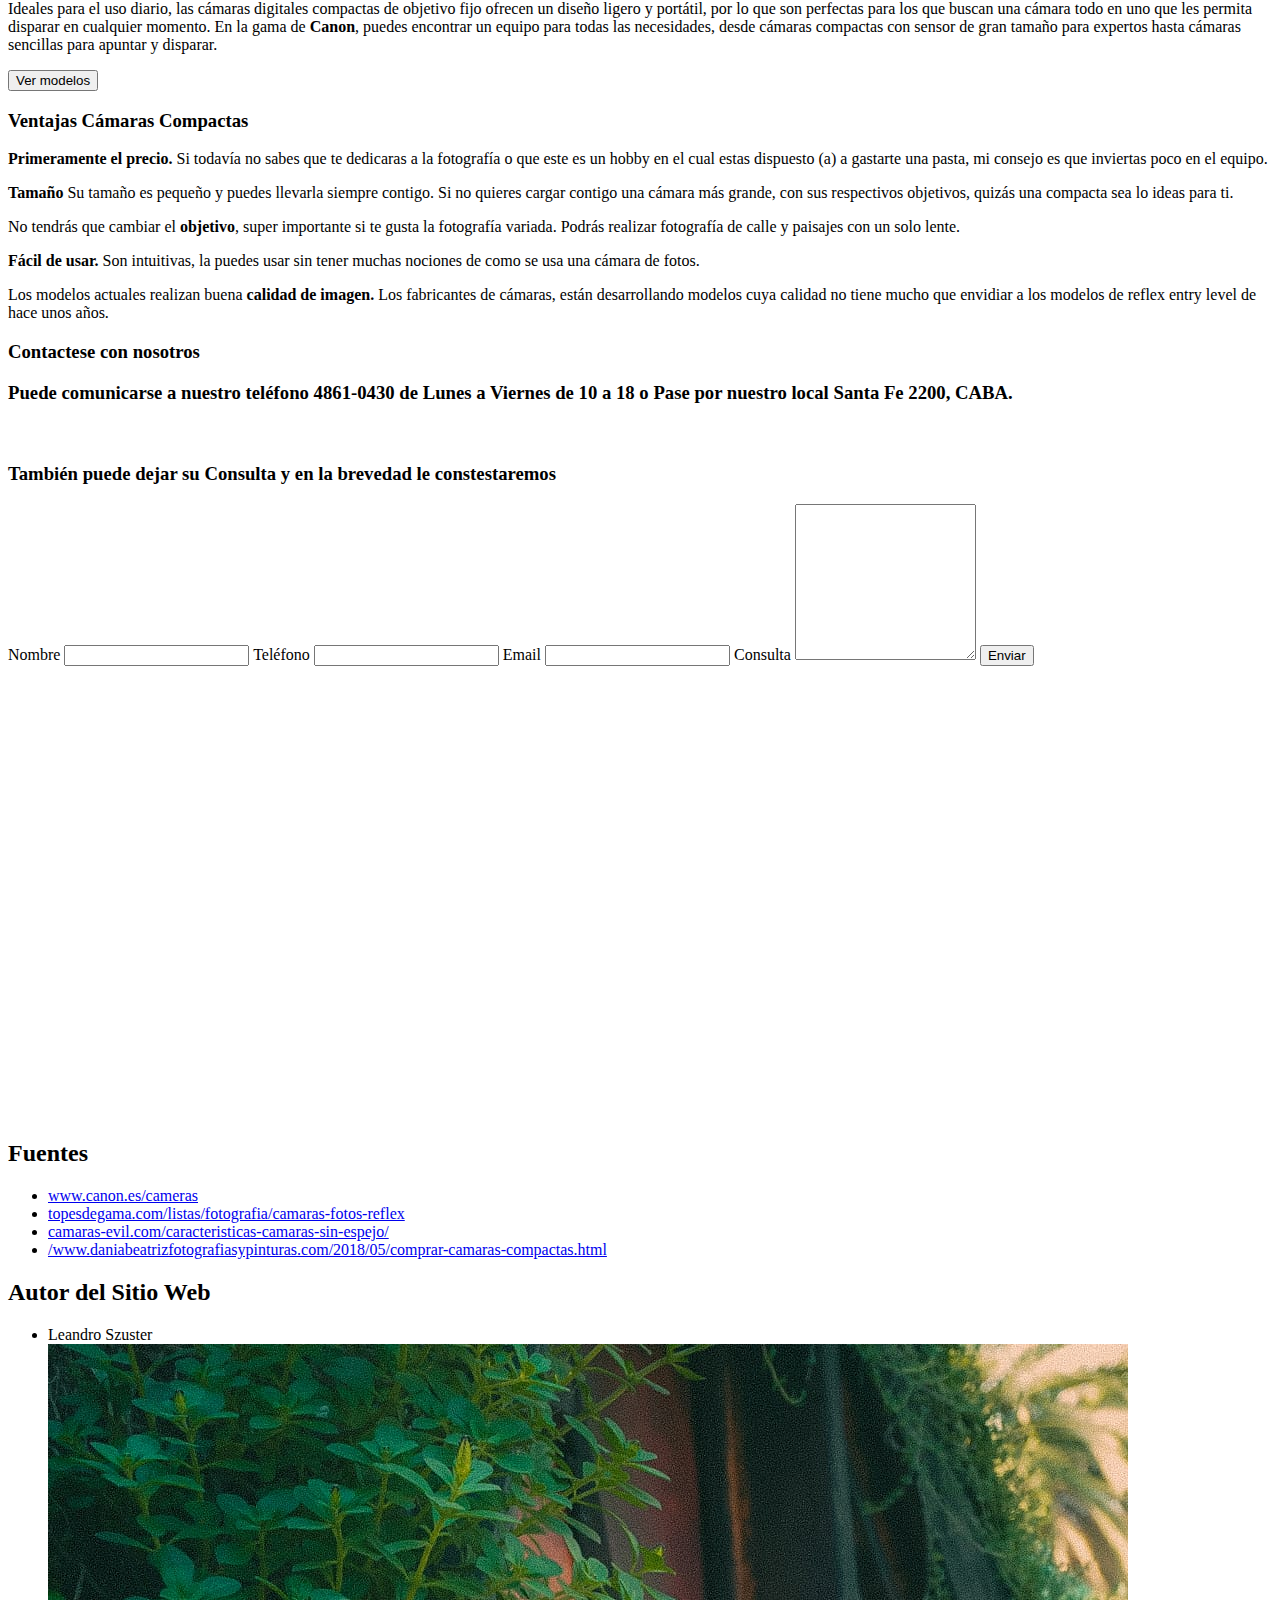
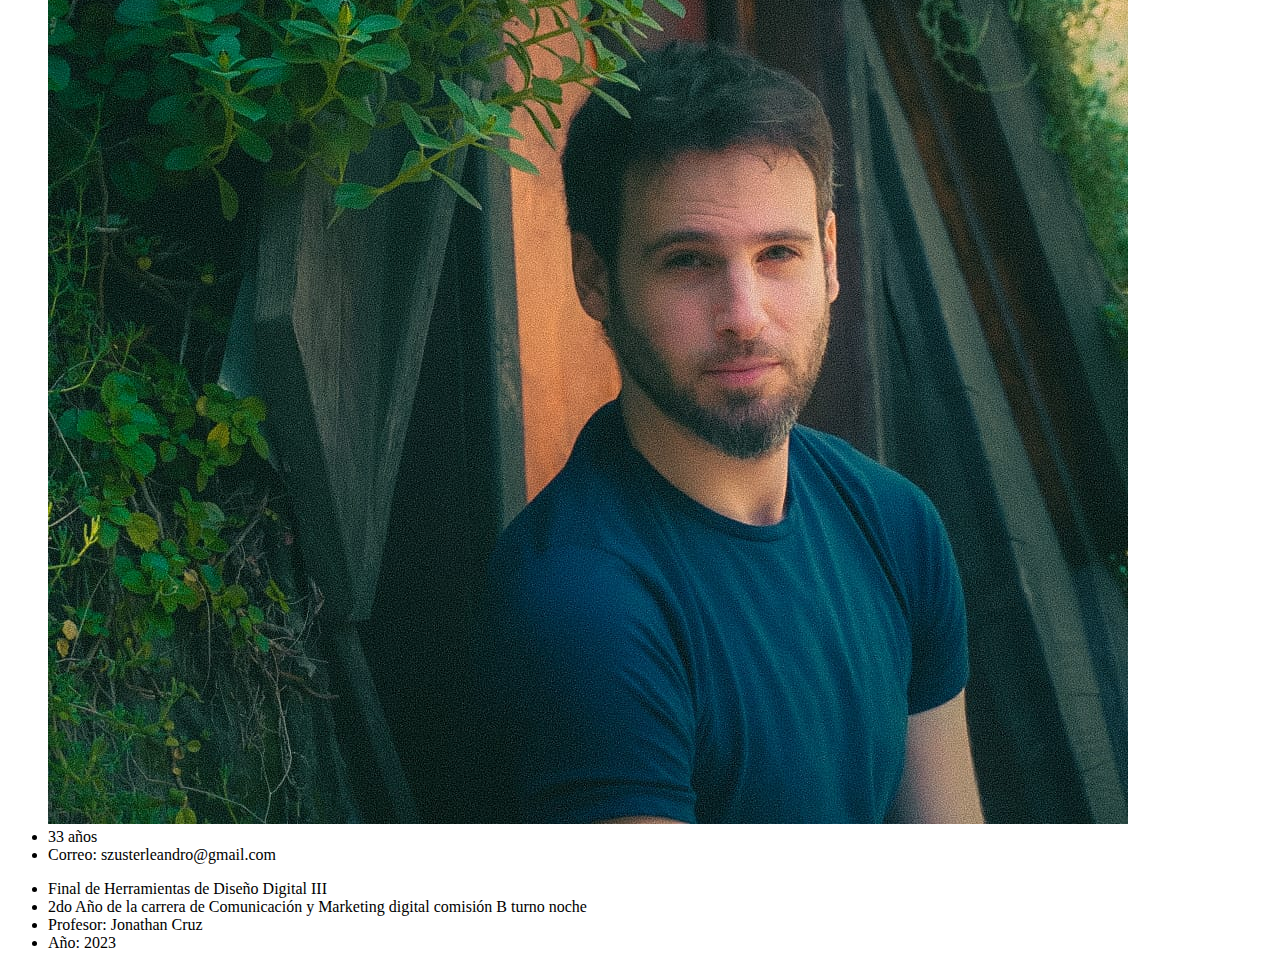
==== commit b661abd0: "Update index.html" ====
--- a/index.html
+++ b/index.html
@@ -5,7 +5,7 @@
     <meta http-equiv="X-UA-Compatible" content="IE=edge">
     <meta name="viewport" content="width=device-width, initial-scale=1.0">
     <title>Canon Store</title>
-<link rel="stylesheet" href="estilos.css".css>
+<link rel="stylesheet" href=/css/estilos.css>
 <link rel="icon" type="image/jpg" href="imagenes/favicon.png"/>
 </head>
 
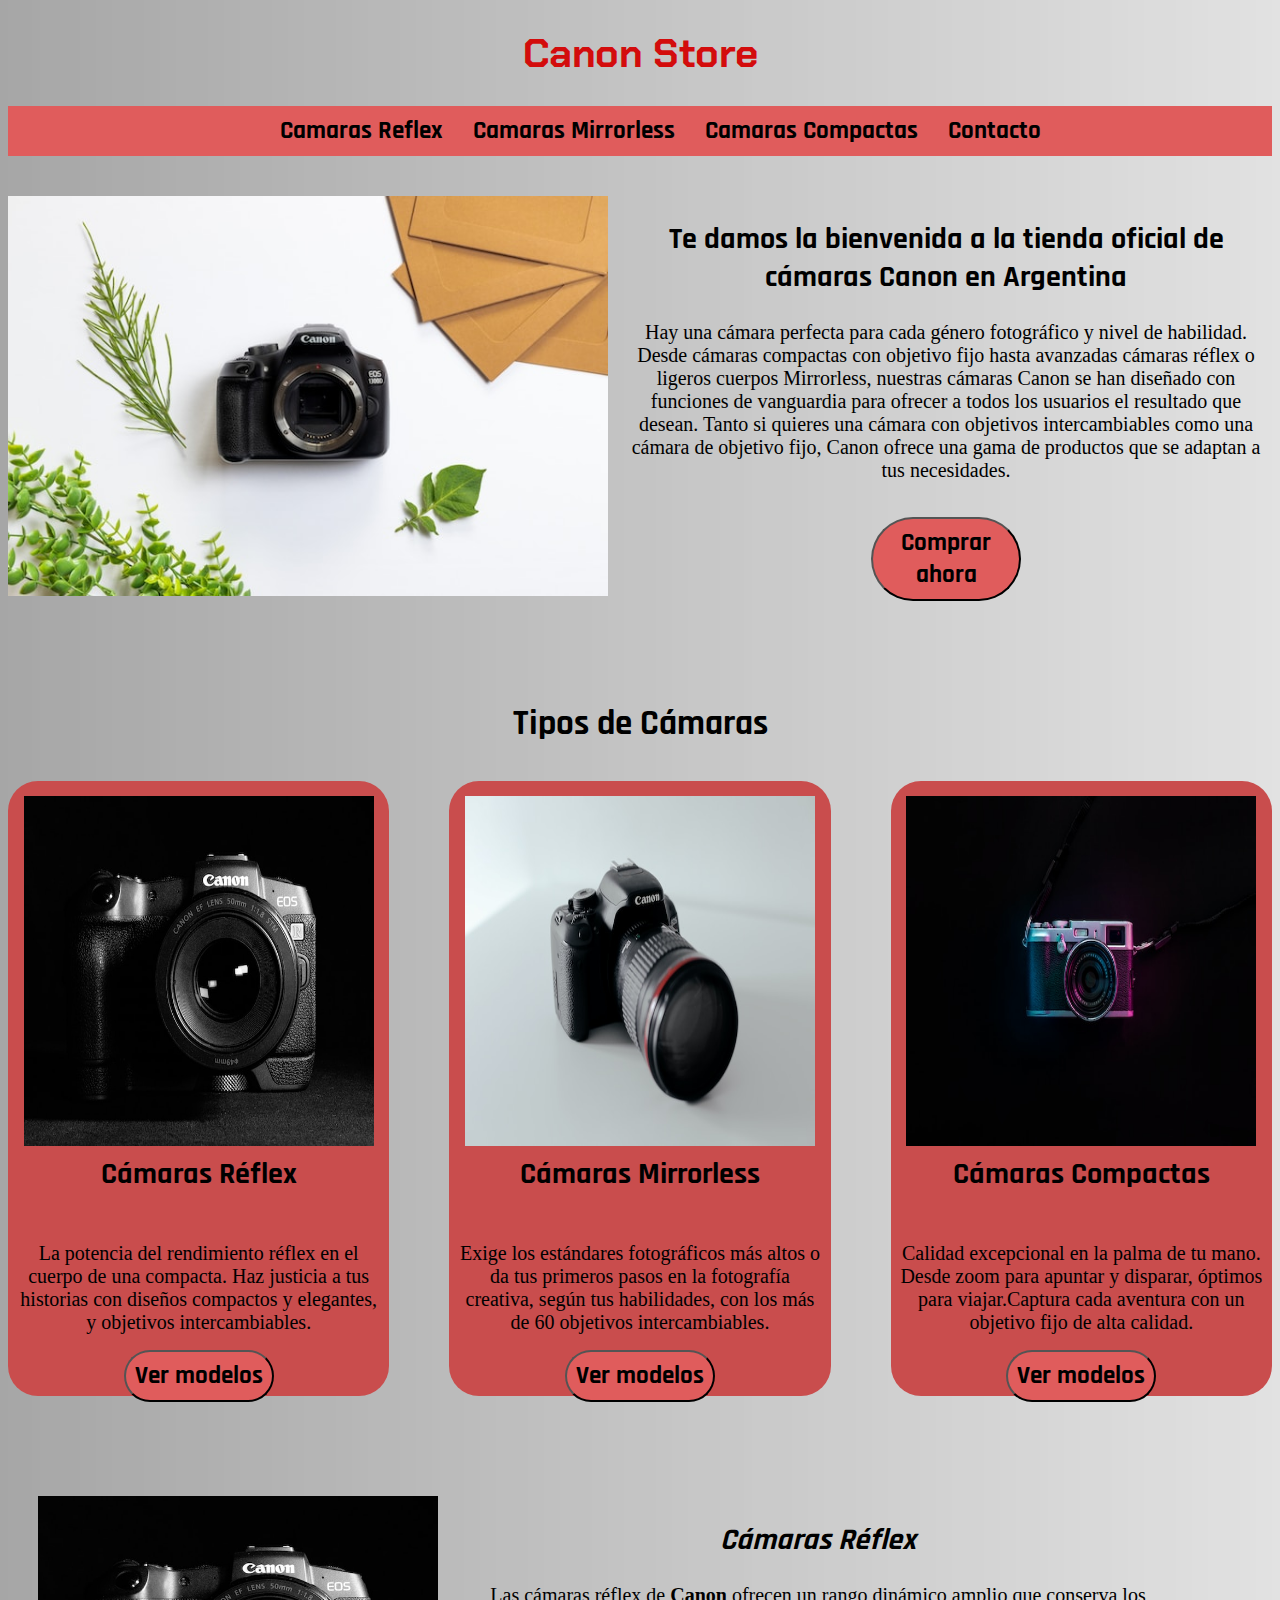
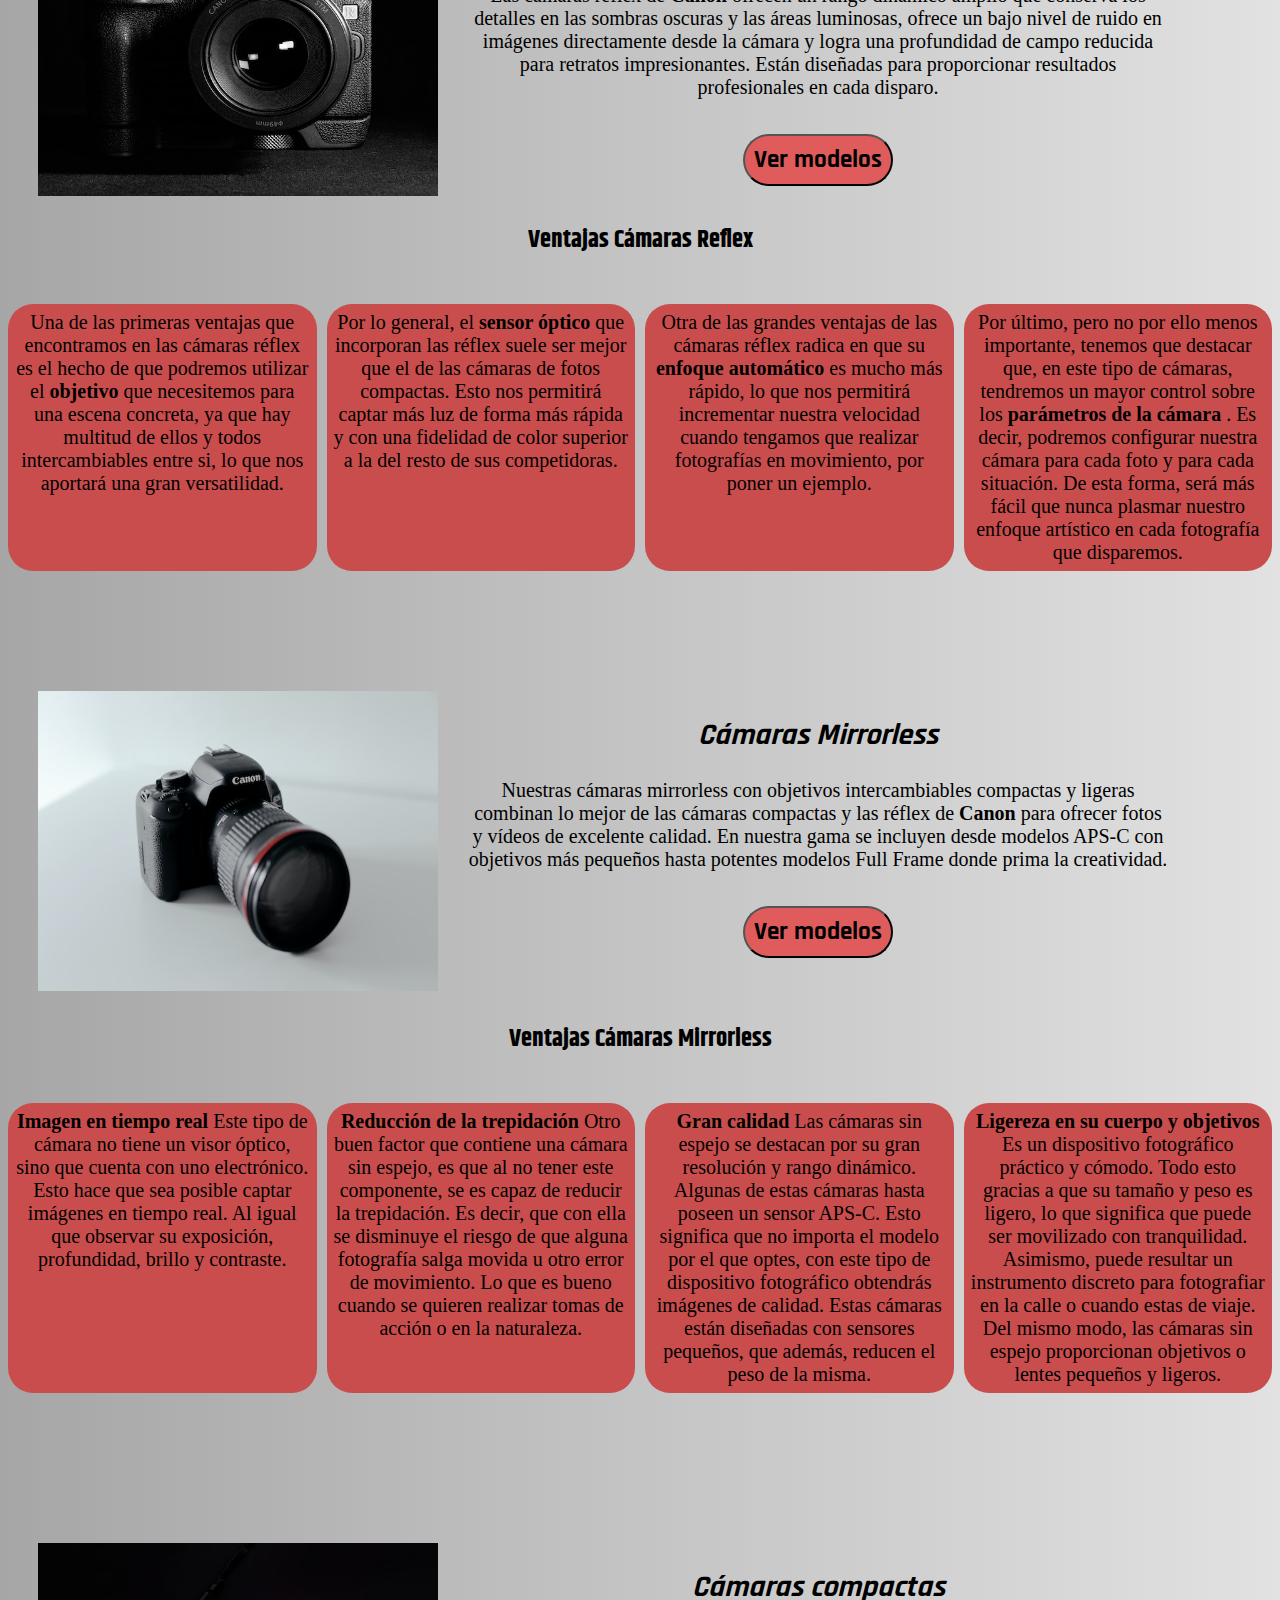
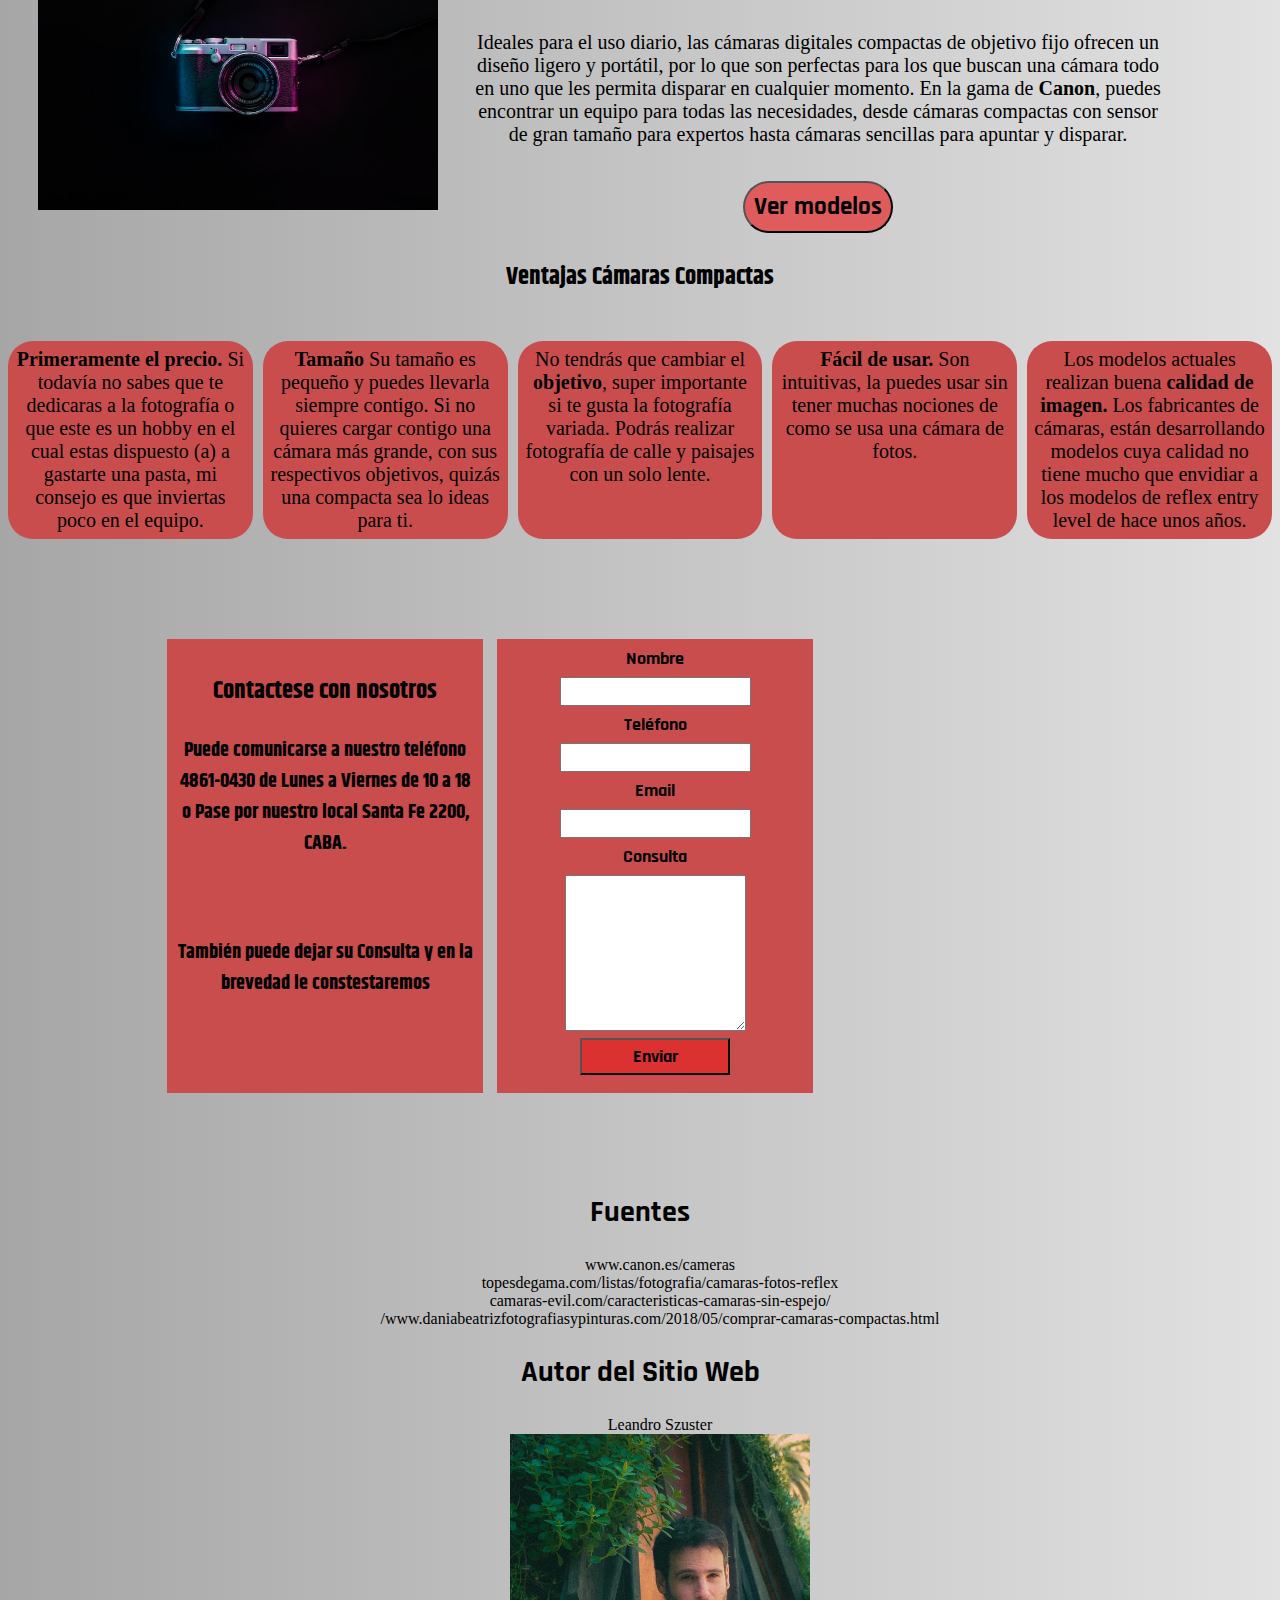
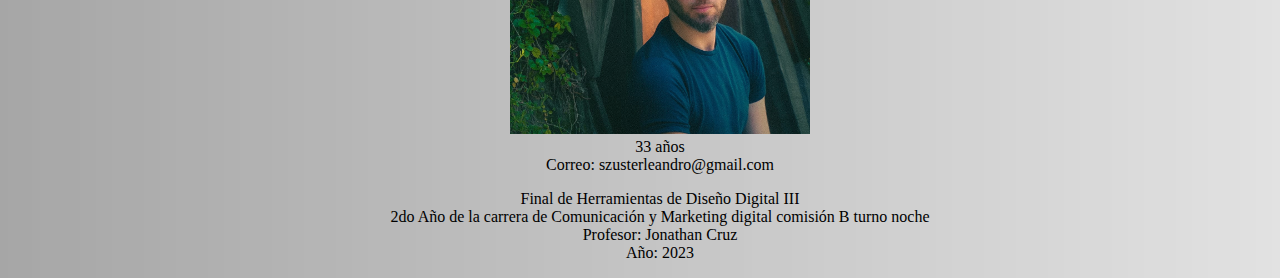
==== commit 89311589: "Update index.html" ====
--- a/index.html
+++ b/index.html
@@ -5,7 +5,7 @@
     <meta http-equiv="X-UA-Compatible" content="IE=edge">
     <meta name="viewport" content="width=device-width, initial-scale=1.0">
     <title>Canon Store</title>
-<link rel="stylesheet" href=/css/estilos.css>
+<link rel="stylesheet" href="estilos.css">
 <link rel="icon" type="image/jpg" href="imagenes/favicon.png"/>
 </head>
 
--- a/estilos.css
+++ b/estilos.css
@@ -0,0 +1,266 @@
+@import url('https://fonts.googleapis.com/css2?family=Chakra+Petch&display=swap');
+
+@import url('https://fonts.googleapis.com/css2?family=Rajdhani:wght@500&display=swap');
+
+@import url('https://fonts.googleapis.com/css2?family=Khand:wght@600&family=Rajdhani:wght@500&display=swap');
+
+* {   text-align: center;
+    }
+    
+
+h1 { font-family: 'Chakra Petch', sans-serif;
+    font-size: 40px; color: rgb(211, 12, 12);
+}
+
+h2  { font-family: 'Rajdhani', sans-serif;
+    font-size: 30px;
+}
+
+h3 { font-family: 'Khand', sans-serif;
+    font-size: 25px;
+}
+
+p { font-size: 20px;   }
+
+body { background-color: rgb(190, 189, 189);
+     background-image: url(../imagenes/fondo.jpg);}
+
+a { color: black;
+      text-decoration: none;}
+
+
+
+#menu  {  height: 50px;
+    list-style: none;
+    display: flex;
+    flex-direction: row;
+    align-items: center;
+    background-color: rgb(224, 92, 92);
+    justify-content: center;
+    gap: 30px;     
+}
+#menu li {   font-size: 25px;
+    font-weight: 700;
+    font-family: 'Rajdhani', sans-serif;
+           
+}
+#menu a:hover {   color: white;
+}
+
+.bienvenida {  display: flex;
+flex-direction: row;
+justify-content: center;
+margin-top: 40px;
+  }
+  .bienvenida img {   width: 600px;
+    margin-right: 12px;
+  }
+  
+  
+  #botoncomprar {  background-color: rgb(224, 92, 92);
+                    font-size: 25px;
+                    font-family: 'Rajdhani', sans-serif;
+                     font-weight: 700;
+                    border-radius: 50px;
+                margin-top: 15px;
+            padding: 8px;}
+
+                    #botoncomprar:hover  {   background-color:  rgb(255, 0, 0);
+                        color: white;
+                    }
+
+#tipos-de-camaras { margin-top: 100px;
+}
+#tipos-de-camaras h3 { font-size: 35px;
+                       font-family: 'Rajdhani', sans-serif ;
+                       
+}
+
+#tipos-de-camaras h4  { font-size: 30px;
+    font-family: 'Rajdhani', sans-serif ;
+    font-weight: 700;
+    margin-top: 5px;
+    
+}
+
+#tipos-de-camaras p
+  { padding: 9px;
+    margin-bottom: -8px;
+}
+
+
+
+
+    .tiposdecamaras { display: flex;
+         flex-direction:row ;
+         justify-content: center;
+         gap: 60px;
+    }
+
+    .tiposdecamaras div { height: 600px;
+                          width: 400px;
+                          background-color: rgb(201, 77, 77);
+                          padding-top: 15px ;
+                          border-radius: 30px;
+}
+
+    .tiposdecamaras img { width: 350px;
+                          height: 350px;
+   }
+
+   .seccion-reflex { margin-top: 100px;
+    display: flex;
+    flex-direction: row;
+    gap: 30px;
+   }
+
+   .seccion-reflex img { width: 400px;
+                        
+}
+.seccion-reflex p { width: 700px;
+  
+                        
+}
+
+.ventajas-reflex { display: flex;
+    justify-content: center;
+    gap: 10px;
+
+}
+                        
+.ventajas-reflex p { width: 300px;
+    justify-content: center;
+    background-color: rgb(201, 77, 77);
+    padding: 7px;
+    border-radius: 25px;
+}
+
+
+.seccion-mirrorless { margin-top: 100px;
+    display: flex;
+    flex-direction: row;
+    gap: 30px;
+   }
+
+   .seccion-mirrorless img { width: 400px;
+                        
+}
+.seccion-mirrorless p { width: 700px;
+  
+                        
+}
+
+.ventajas-mirrorless { display: flex;
+    justify-content: center;
+    gap: 10px;
+
+}
+                        
+.ventajas-mirrorless p { width: 300px;
+    justify-content: center;
+    background-color: rgb(201, 77, 77);
+    padding: 7px;
+    border-radius: 25px;
+    margin-bottom: 50px;
+}
+
+.seccion-compacta { margin-top: 100px;
+    display: flex;
+    flex-direction: row;
+    gap: 30px;
+   }
+
+   .seccion-compacta img { width: 400px;
+                        
+}
+.seccion-compacta p { width: 700px;
+  
+                        
+}
+
+
+.ventajas-compactas { display: flex;
+    justify-content: center;
+    gap: 10px;
+
+}
+                        
+.ventajas-compactas p { width: 300px;
+    justify-content: center;
+    background-color: rgb(201, 77, 77);
+    padding: 7px;
+    border-radius: 25px;
+    margin-bottom: 50px;
+}
+
+.boton-modelos  {  background-color: rgb(224, 92, 92);
+    font-size: 25px;
+    font-family: 'Rajdhani', sans-serif;
+     font-weight: 700;
+    border-radius: 50px;
+margin-top: 15px;
+padding: 8px;   }
+.boton-modelos:hover  {   background-color:  rgb(255, 0, 0);
+    color: white;
+        }
+
+
+                        
+
+.img2   { height: 300px;
+        width: 300px;  }
+
+        #fotoautor { height: 300px;
+            width: 300px;  }
+
+
+.contacto { display: flex; 
+    flex-direction: row;
+    justify-content: center;
+    gap: 14px;
+    margin-top: 50px;
+margin-bottom: 100px;}
+
+       
+ 
+   .col  {  background-color:  rgb(201, 77, 77);
+            width: 300px;
+            gap: 6px;
+            padding: 8px;
+             }
+
+             input { padding: 5px; }
+
+
+            form { display: flex; 
+                     flex-direction: column;   
+                     justify-content: center; 
+                     align-items: center;
+                  gap: 7px;
+                font-family: 'Rajdhani', sans-serif;
+            font-weight: 700;
+        font-size: large;}
+
+
+             button { padding: 5px; background-color: rgb(219, 49, 49);
+                font-family: 'Rajdhani', sans-serif;
+            font-weight: 700;
+        font-size: large;
+                width: 150px;
+             }
+
+             button:hover{background-color: rgb(139, 16, 16);}
+
+
+.fuentes li { list-style: none; }
+
+
+.autor li { list-style: none; }
+
+.ultimos li { list-style: none; }
+
+
+
+            
+    
+
